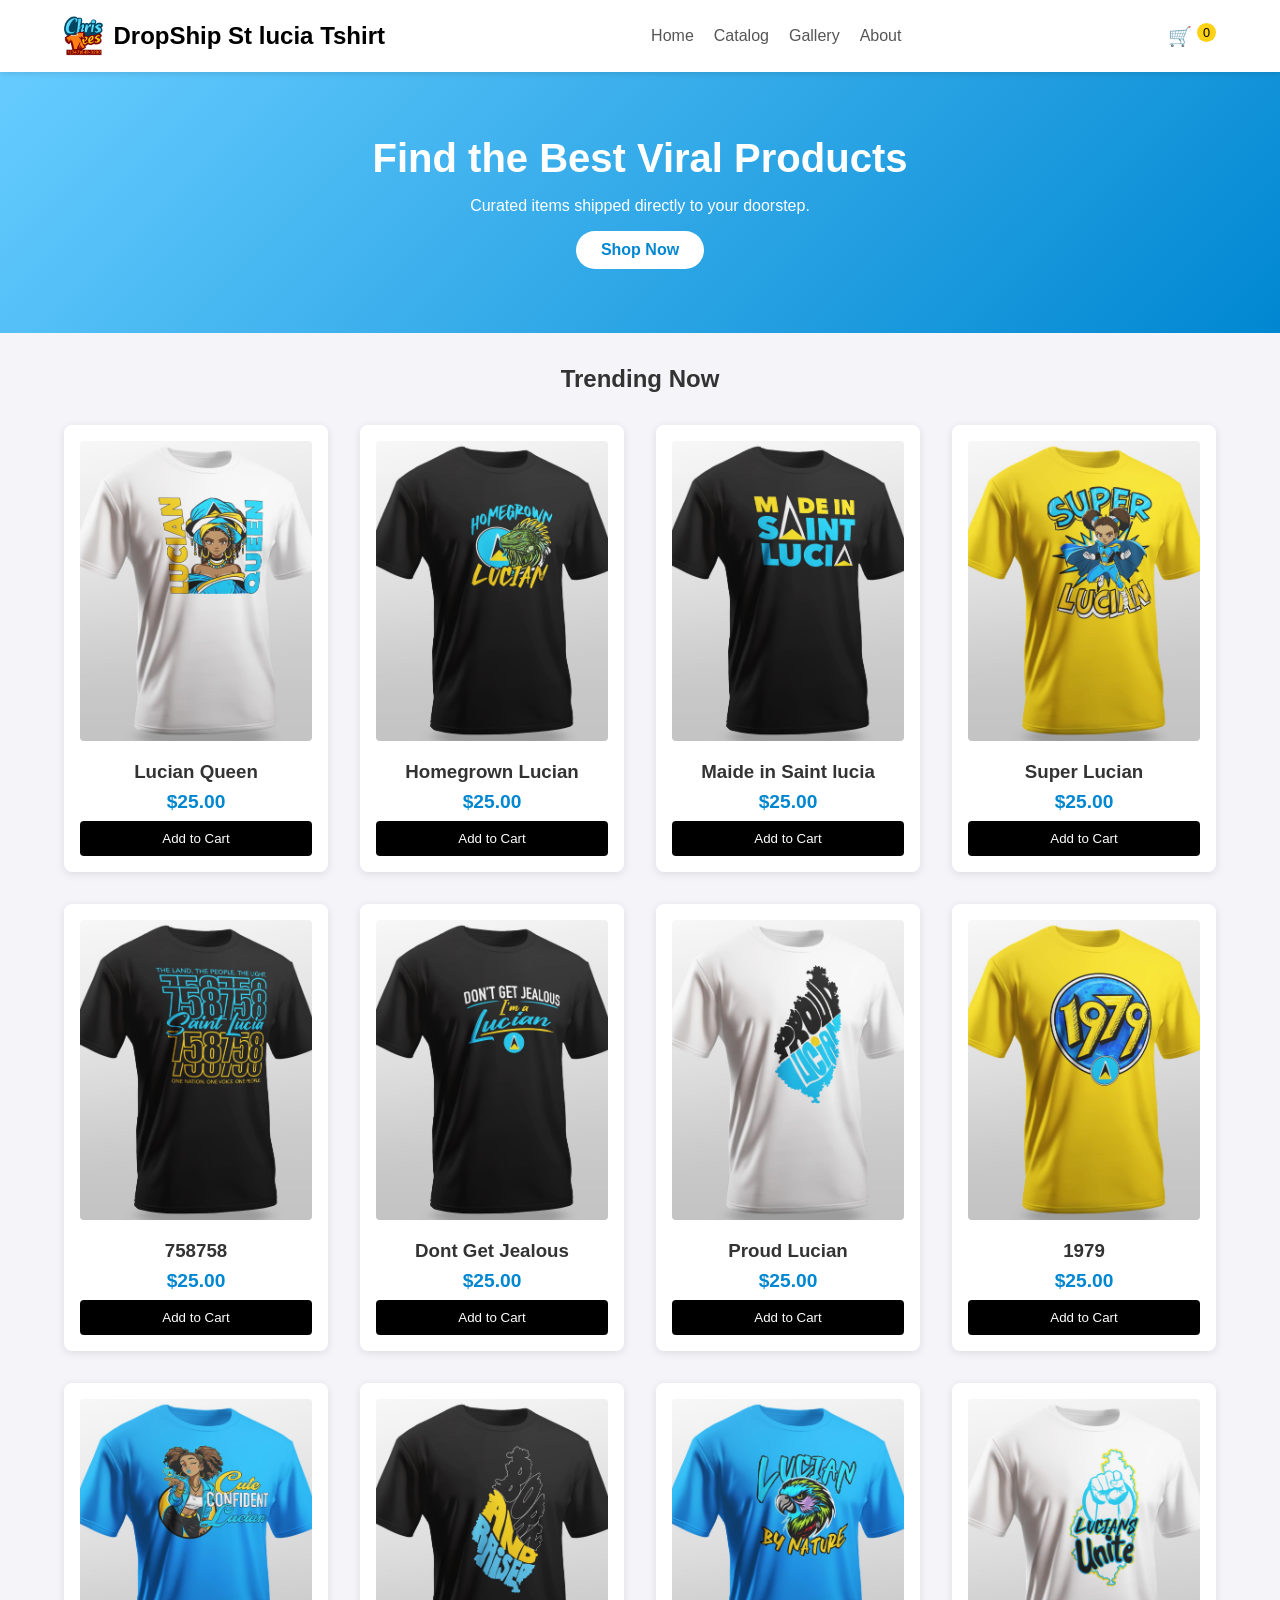
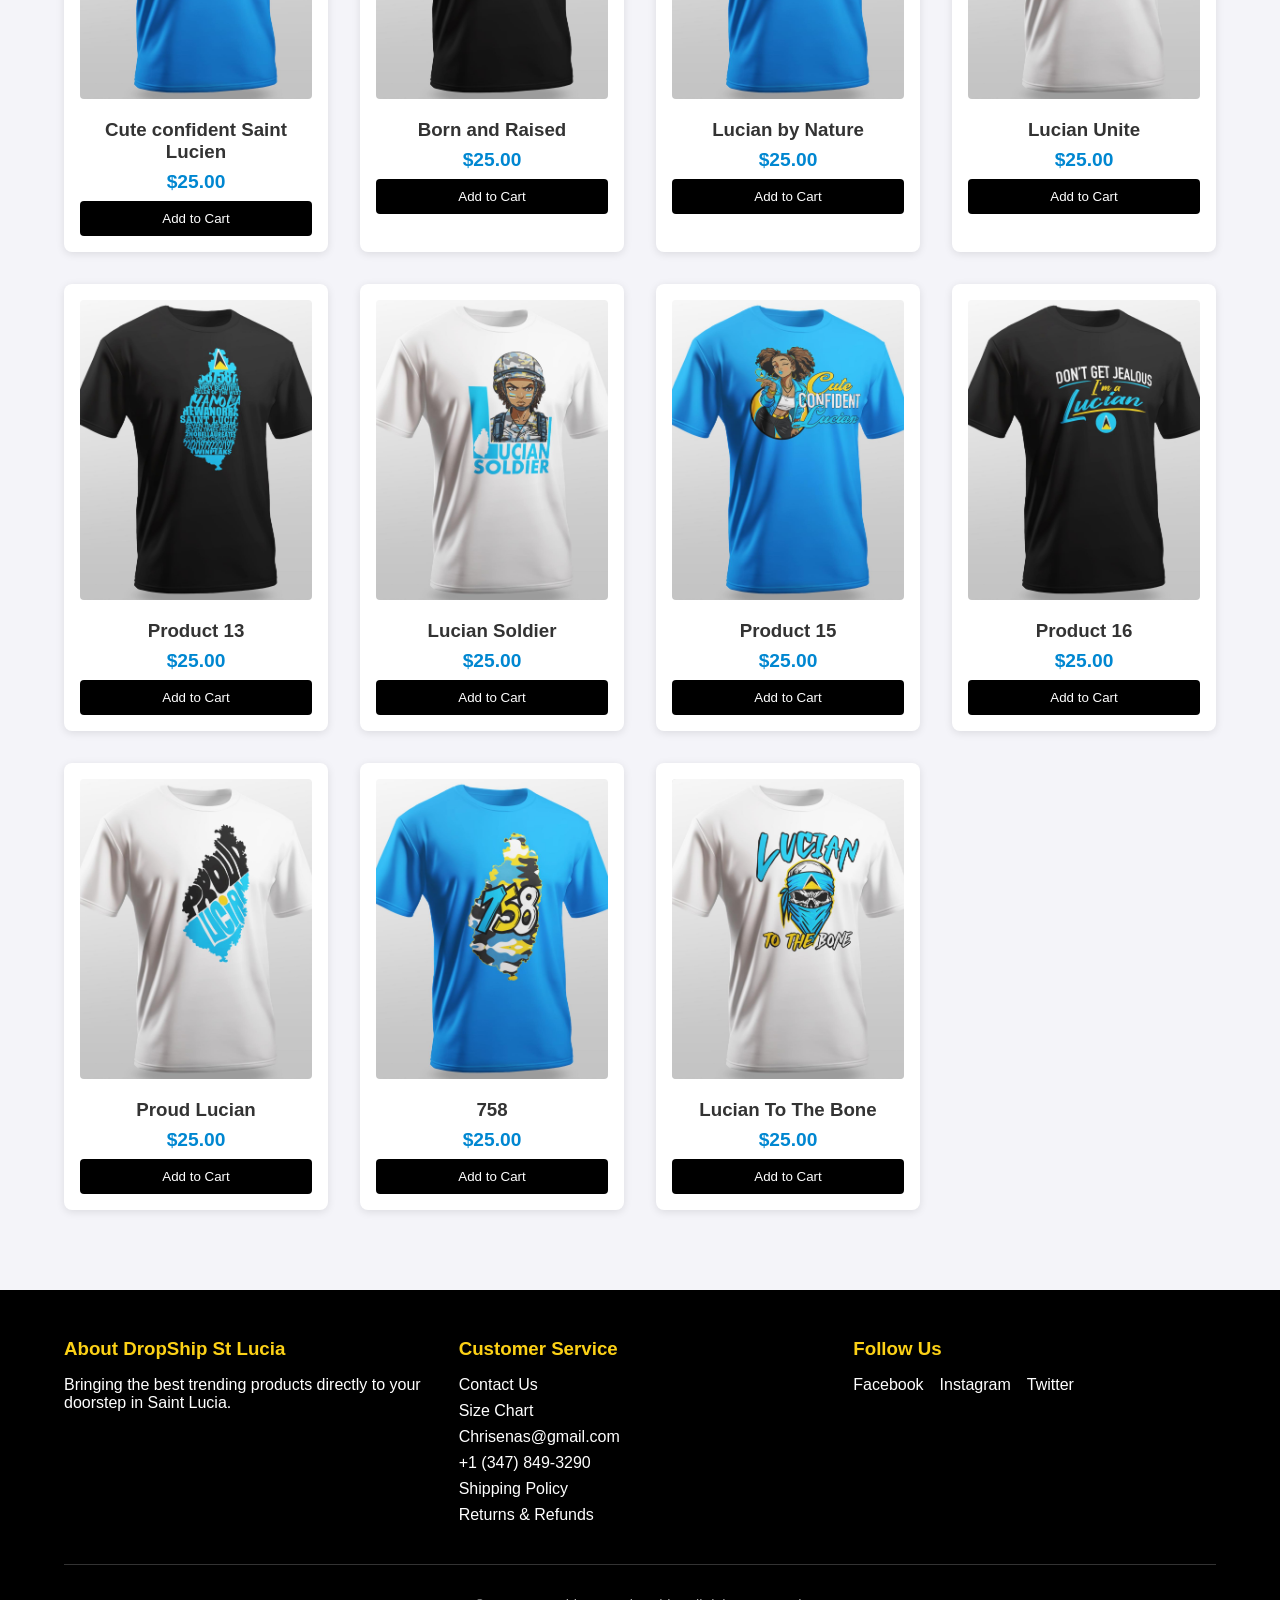
==== index.html @ 7d2e203d "Add files via upload" ====
<!DOCTYPE html>
<html lang="en">
<head>
    <meta charset="UTF-8">
    <meta name="viewport" content="width=device-width, initial-scale=1.0">
    <!-- Google Tag Manager -->
    <script>(function(w,d,s,l,i){w[l]=w[l]||[];w[l].push({'gtm.start':
    new Date().getTime(),event:'gtm.js'});var f=d.getElementsByTagName(s)[0],
    j=d.createElement(s),dl=l!='dataLayer'?'&l='+l:'';j.async=true;j.src=
    'https://www.googletagmanager.com/gtm.js?id='+i+dl;f.parentNode.insertBefore(j,f);
    })(window,document,'script','dataLayer','GTM-5NB8ST4T');</script>
    <!-- End Google Tag Manager -->
    <!-- Google tag (gtag.js) -->
    <script async src="https://www.googletagmanager.com/gtag/js?id=G-V4SRDSTHVH"></script>
    <script>
      window.dataLayer = window.dataLayer || [];
      function gtag(){dataLayer.push(arguments);}
      gtag('js', new Date());

      gtag('config', 'G-V4SRDSTHVH');
    </script>
    <title>DropShip St lucia Tshirt | Trending Products</title>
    <link rel="stylesheet" href="style.css">
</head>
<body>
    <!-- Google Tag Manager (noscript) -->
    <noscript><iframe src="https://www.googletagmanager.com/ns.html?id=GTM-5NB8ST4T"
    height="0" width="0" style="display:none;visibility:hidden"></iframe></noscript>
    <!-- End Google Tag Manager (noscript) -->

    <!-- Navigation -->
    <header>
        <nav class="navbar">
            <div class="logo">
                <img src="logo.jpg" alt="Logo">
                <span>DropShip St lucia Tshirt</span>
            </div>
            <ul class="nav-links">
                <li><a href="#">Home</a></li>
                <li><a href="#products">Catalog</a></li>
                <li><a href="gallery.html">Gallery</a></li>
                <li><a href="#">About</a></li>
            </ul>
            <div class="cart-icon" onclick="toggleCart()">
                🛒 <span id="cart-count">0</span>
            </div>
            <div class="menu-toggle" onclick="toggleMenu()">
                <span></span>
                <span></span>
                <span></span>
            </div>
        </nav>
    </header>

    <!-- Hero Section -->
    <section class="hero">
        <h1>Find the Best Viral Products</h1>
        <p>Curated items shipped directly to your doorstep.</p>
        <a href="#products" class="cta-button">Shop Now</a>
    </section>

    <!-- Product Grid -->
    <section id="products" class="container">
        <h2>Trending Now</h2>
        <div id="product-grid" class="product-grid">
            <!-- Product 1 -->
            <div class="product-card">
                <a href="product.html?id=1">
                    <img src="7 (1).jpg" alt="Lucian Queen" class="product-image">
                </a>
                <h3>Lucian Queen</h3>
                <span class="price">$25.00</span>
                <button class="add-btn" onclick="addToCart(1)">Add to Cart</button>
            </div>
            <!-- Product 2 -->
            <div class="product-card">
                <a href="product.html?id=2">
                    <img src="7 (2).jpg" alt="Homegrown Lucian" class="product-image">
                </a>
                <h3>Homegrown Lucian</h3>
                <span class="price">$25.00</span>
                <button class="add-btn" onclick="addToCart(2)">Add to Cart</button>
            </div>
            <!-- Product 3 -->
            <div class="product-card">
                <a href="product.html?id=3">
                    <img src="7 (3).jpg" alt="Maide in Saint lucia" class="product-image">
                </a>
                <h3>Maide in Saint lucia</h3>
                <span class="price">$25.00</span>
                <button class="add-btn" onclick="addToCart(3)">Add to Cart</button>
            </div>
            <!-- Product 4 -->
            <div class="product-card">
                <a href="product.html?id=4">
                    <img src="7 (4).jpg" alt="Super Lucian" class="product-image">
                </a>
                <h3>Super Lucian</h3>
                <span class="price">$25.00</span>
                <button class="add-btn" onclick="addToCart(4)">Add to Cart</button>
            </div>
            <!-- Product 5 -->
            <div class="product-card">
                <a href="product.html?id=5">
                    <img src="7 (5).jpg" alt="758758" class="product-image">
                </a>
                <h3>758758</h3>
                <span class="price">$25.00</span>
                <button class="add-btn" onclick="addToCart(5)">Add to Cart</button>
            </div>
            <!-- Product 6 -->
            <div class="product-card">
                <a href="product.html?id=6">
                    <img src="7 (6).jpg" alt="Dont Get Jealous" class="product-image">
                </a>
                <h3>Dont Get Jealous</h3>
                <span class="price">$25.00</span>
                <button class="add-btn" onclick="addToCart(6)">Add to Cart</button>
            </div>
            <!-- Product 7 -->
            <div class="product-card">
                <a href="product.html?id=7">
                    <img src="7 (7).jpg" alt="Proud Lucian" class="product-image">
                </a>
                <h3>Proud Lucian</h3>
                <span class="price">$25.00</span>
                <button class="add-btn" onclick="addToCart(7)">Add to Cart</button>
            </div>
            <!-- Product 8 -->
            <div class="product-card">
                <a href="product.html?id=8">
                    <img src="7 (8).jpg" alt="1979" class="product-image">
                </a>
                <h3>1979</h3>
                <span class="price">$25.00</span>
                <button class="add-btn" onclick="addToCart(8)">Add to Cart</button>
            </div>
            <!-- Product 9 -->
            <div class="product-card">
                <a href="product.html?id=9">
                    <img src="7 (9).jpg" alt="Cute confident Saint Lucien" class="product-image">
                </a>
                <h3>Cute confident Saint Lucien</h3>
                <span class="price">$25.00</span>
                <button class="add-btn" onclick="addToCart(9)">Add to Cart</button>
            </div>
            <!-- Product 10 -->
            <div class="product-card">
                <a href="product.html?id=10">
                    <img src="7 (10).jpg" alt="Born and Raised" class="product-image">
                </a>
                <h3>Born and Raised</h3>
                <span class="price">$25.00</span>
                <button class="add-btn" onclick="addToCart(10)">Add to Cart</button>
            </div>
            <!-- Product 11 -->
            <div class="product-card">
                <a href="product.html?id=11">
                    <img src="1 (1).jpg" alt="Lucian by Nature" class="product-image">
                </a>
                <h3>Lucian by Nature</h3>
                <span class="price">$25.00</span>
                <button class="add-btn" onclick="addToCart(11)">Add to Cart</button>
            </div>
            <!-- Product 12 -->
            <div class="product-card">
                <a href="product.html?id=12">
                    <img src="1 (2).jpg" alt="Lucian Unite" class="product-image">
                </a>
                <h3>Lucian Unite</h3>
                <span class="price">$25.00</span>
                <button class="add-btn" onclick="addToCart(12)">Add to Cart</button>
            </div>
            <!-- Product 13 -->
            <div class="product-card">
                <a href="product.html?id=13">
                    <img src="1 (3).jpg" alt="Product 13" class="product-image">
                </a>
                <h3>Product 13</h3>
                <span class="price">$25.00</span>
                <button class="add-btn" onclick="addToCart(13)">Add to Cart</button>
            </div>
            <!-- Product 14 -->
            <div class="product-card">
                <a href="product.html?id=14">
                    <img src="1 (4).jpg" alt="Lucian Soldier" class="product-image">
                </a>
                <h3>Lucian Soldier</h3>
                <span class="price">$25.00</span>
                <button class="add-btn" onclick="addToCart(14)">Add to Cart</button>
            </div>
            <!-- Product 15 -->
            <div class="product-card">
                <a href="product.html?id=15">
                    <img src="1 (5).jpg" alt="Product 15" class="product-image">
                </a>
                <h3>Product 15</h3>
                <span class="price">$25.00</span>
                <button class="add-btn" onclick="addToCart(15)">Add to Cart</button>
            </div>
            <!-- Product 16 -->
            <div class="product-card">
                <a href="product.html?id=16">
                    <img src="1 (6).jpg" alt="Product 16" class="product-image">
                </a>
                <h3>Product 16</h3>
                <span class="price">$25.00</span>
                <button class="add-btn" onclick="addToCart(16)">Add to Cart</button>
            </div>
            <!-- Product 17 -->
            <div class="product-card">
                <a href="product.html?id=17">
                    <img src="1 (7).jpg" alt="Proud Lucian" class="product-image">
                </a>
                <h3>Proud Lucian</h3>
                <span class="price">$25.00</span>
                <button class="add-btn" onclick="addToCart(17)">Add to Cart</button>
            </div>
           
            <!-- Product 20 -->
            <div class="product-card">
                <a href="product.html?id=20">
                    <img src="1 (10).jpg" alt="758" class="product-image">
                </a>
                <h3>758</h3>
                <span class="price">$25.00</span>
                     
                <button class="add-btn" onclick="addToCart(20)">Add to Cart</button>
            </div>
            <!-- Product 21 -->
            <div class="product-card">
                <a href="product.html?id=21">
                    <img src="1 (11).jpg" alt="Lucian To The Bone" class="product-image">
                </a>
                <h3>Lucian To The Bone</h3>
                <span class="price">$25.00</span>
                <button class="add-btn" onclick="addToCart(21)">Add to Cart</button>
            </div>
        
        </div>
    </section>

    <!-- Footer -->
    <footer class="footer">
        <div class="footer-content">
            <div class="footer-section">
                <h3>About DropShip St Lucia</h3>
                <p>Bringing the best trending products directly to your doorstep in Saint Lucia.</p>
            </div>
            <div class="footer-section">
                <h3>Customer Service</h3>
                <ul>
                    <li><a href="contact.html">Contact Us</a></li>
                    <li><a href="size-chart.html">Size Chart</a></li>
                    <li><a href="mailto:dropshipstlucia@gmail.com">Chrisenas@gmail.com</a></li>
                    <li><a href="tel:+17581234567">+1 (347) 849-3290</a></li>
                    <li><a href="#">Shipping Policy</a></li>
                    <li><a href="#">Returns & Refunds</a></li>
                </ul>
            </div>
            <div class="footer-section">
                <h3>Follow Us</h3>
                <div class="social-links">
                    <a href="#">Facebook</a>
                    <a href="#">Instagram</a>
                    <a href="#">Twitter</a>
                </div>
            </div>
        </div>
        <div class="footer-bottom">
            &copy; 2023 DropShip St Lucia Tshirt. All rights reserved.
        </div>
    </footer>

    <script src="script.js"></script>

</body>
</html>
---- style.css ----
/* Reset and Base Styles */
* {
    margin: 0;
    padding: 0;
    box-sizing: border-box;
    font-family: 'Segoe UI', Tahoma, Geneva, Verdana, sans-serif;
}

body {
    background-color: #f4f4f9;
    color: #333;
}

/* Navigation */
.navbar {
    display: flex;
    justify-content: space-between;
    align-items: center;
    padding: 1rem 5%;
    background-color: #fff;
    box-shadow: 0 2px 5px rgba(0,0,0,0.1);
    position: sticky;
    top: 0;
    z-index: 1000;
}

.logo {
    font-size: 1.5rem;
    font-weight: bold;
    color: #000;
    display: flex;
    align-items: center;
    gap: 10px;
}

.logo img {
    height: 40px;
    width: auto;
}

.nav-links {
    list-style: none;
    display: flex;
    gap: 20px;
}

.nav-links a {
    text-decoration: none;
    color: #555;
    font-weight: 500;
}

.cart-icon {
    cursor: pointer;
    font-size: 1.2rem;
    position: relative;
}

#cart-count {
    background-color: #FCD116;
    color: #000;
    border-radius: 50%;
    padding: 2px 6px;
    font-size: 0.8rem;
    vertical-align: top;
}

/* Hero Section */
.hero {
    background: linear-gradient(135deg, #66CCFF 0%, #0087D1 100%);
    color: white;
    text-align: center;
    padding: 4rem 1rem;
}

.hero h1 {
    font-size: 2.5rem;
    margin-bottom: 1rem;
}

.cta-button {
    display: inline-block;
    margin-top: 1rem;
    padding: 10px 25px;
    background-color: #fff;
    color: #0087D1;
    text-decoration: none;
    border-radius: 25px;
    font-weight: bold;
    transition: transform 0.2s;
}

.cta-button:hover {
    transform: scale(1.05);
}

/* Product Grid */
.container {
    padding: 2rem 5%;
}

.container h2 {
    text-align: center;
    margin-bottom: 2rem;
}

.product-grid {
    display: grid;
    grid-template-columns: repeat(auto-fit, minmax(250px, 1fr));
    gap: 2rem;
}

.product-card {
    background: white;
    padding: 1rem;
    border-radius: 8px;
    box-shadow: 0 2px 8px rgba(0,0,0,0.1);
    text-align: center;
    transition: transform 0.2s;
}

.product-card:hover {
    transform: translateY(-5px);
}

.product-image {
    width: 100%;
    height: 300px;
    object-fit: cover;
    background-color: #ddd;
    border-radius: 4px;
    margin-bottom: 1rem;
}

.price {
    color: #0087D1;
    font-weight: bold;
    font-size: 1.2rem;
    display: block;
    margin: 0.5rem 0;
}

button.add-btn {
    background-color: #000;
    color: white;
    border: none;
    padding: 10px 20px;
    border-radius: 4px;
    cursor: pointer;
    width: 100%;
}

button.add-btn:hover {
    background-color: #333;
}

/* Footer */
.footer {
    background-color: #000;
    color: #fff;
    padding: 3rem 5% 1rem;
    margin-top: 3rem;
}

.footer-content {
    display: grid;
    grid-template-columns: repeat(auto-fit, minmax(250px, 1fr));
    gap: 2rem;
    margin-bottom: 2rem;
}

.footer-section h3 {
    color: #FCD116; /* Saint Lucia Yellow */
    margin-bottom: 1rem;
}

.footer-section ul {
    list-style: none;
}

.footer-section ul li {
    margin-bottom: 0.5rem;
}

.footer-section a {
    color: #fff;
    text-decoration: none;
    transition: color 0.2s;
}

.footer-section a:hover {
    color: #66CCFF; /* Saint Lucia Blue */
}

.social-links {
    display: flex;
    gap: 1rem;
}

.footer-bottom {
    text-align: center;
    padding-top: 2rem;
    border-top: 1px solid #333;
    font-size: 0.9rem;
    color: #aaa;
}

/* Contact Form Styles */
.contact-form-container {
    max-width: 600px;
    margin: 0 auto;
    background: white;
    padding: 2rem;
    border-radius: 8px;
    box-shadow: 0 2px 8px rgba(0,0,0,0.1);
}

.form-group {
    margin-bottom: 1.5rem;
}

.form-group label {
    display: block;
    margin-bottom: 0.5rem;
    font-weight: bold;
    color: #333;
}

.form-group input,
.form-group textarea {
    width: 100%;
    padding: 10px;
    border: 1px solid #ddd;
    border-radius: 4px;
    font-size: 1rem;
}

.form-group input:focus,
.form-group textarea:focus {
    outline: none;
    border-color: #0087D1;
    box-shadow: 0 0 5px rgba(0, 135, 209, 0.2);
}

/* Checkout Styles */
.checkout-grid {
    display: grid;
    grid-template-columns: 1fr 1fr;
    gap: 2rem;
    margin-top: 1rem;
}

@media (max-width: 768px) {
    .checkout-grid {
        grid-template-columns: 1fr;
    }
}

.checkout-item {
    display: flex;
    justify-content: space-between;
    align-items: center;
    padding: 10px 0;
    border-bottom: 1px solid #eee;
}

.checkout-img {
    width: 60px;
    height: 60px;
    object-fit: cover;
    border-radius: 4px;
    margin-right: 15px;
}

.item-info {
    flex: 1;
    display: flex;
    flex-direction: column;
    gap: 2px;
}

.cart-total {
    margin-top: 1rem;
    font-size: 1.2rem;
    text-align: right;
    border-top: 2px solid #333;
    padding-top: 10px;
}

.remove-btn {
    background: none;
    border: none;
    color: red;
    cursor: pointer;
    font-size: 0.9rem;
}

/* Product Details Page */
.product-details-wrapper {
    display: grid;
    grid-template-columns: 1fr 1fr;
    gap: 3rem;
    margin-top: 2rem;
}

.product-image-section img {
    max-width: 100%;
    max-height: 500px;
    width: auto;
    display: block;
    margin: 0 auto;
    border-radius: 8px;
    box-shadow: 0 2px 10px rgba(0,0,0,0.1);
}

.product-info-section h2 {
    font-size: 2rem;
    margin-bottom: 1rem;
}

.product-info-section .price {
    font-size: 1.5rem;
    margin-bottom: 1.5rem;
}

.product-options {
    margin: 1.5rem 0;
}

.product-options select {
    padding: 8px;
    font-size: 1rem;
    margin-right: 10px;
}

.size-guide-link {
    color: #555;
    text-decoration: underline;
    font-size: 0.9rem;
}

.add-btn-large {
    width: 100%;
    max-width: 300px;
    border: none;
    cursor: pointer;
    font-size: 1.1rem;
}

@media (max-width: 768px) {
    .product-details-wrapper {
        grid-template-columns: 1fr;
        gap: 1.5rem;
    }
}

/* Mobile Menu Styles */
.menu-toggle {
    display: none;
    flex-direction: column;
    cursor: pointer;
    gap: 5px;
    margin-left: 15px;
}

.menu-toggle span {
    width: 25px;
    height: 3px;
    background-color: #333;
    border-radius: 2px;
    transition: all 0.3s ease;
}

@media (max-width: 768px) {
    .menu-toggle {
        display: flex;
    }

    .nav-links {
        position: fixed;
        top: 72px;
        right: -100%;
        height: calc(100vh - 72px);
        width: 250px;
        background-color: #fff;
        flex-direction: column;
        align-items: center;
        justify-content: flex-start;
        padding-top: 2rem;
        box-shadow: -2px 5px 5px rgba(0,0,0,0.1);
        transition: right 0.3s ease-in-out;
    }

    .nav-links.active {
        right: 0;
    }

    .nav-links li {
        margin: 1.5rem 0;
    }

    .menu-toggle.active span:nth-child(1) {
        transform: rotate(45deg) translate(5px, 6px);
    }

    .menu-toggle.active span:nth-child(2) {
        opacity: 0;
    }

    .menu-toggle.active span:nth-child(3) {
        transform: rotate(-45deg) translate(5px, -6px);
    }
}
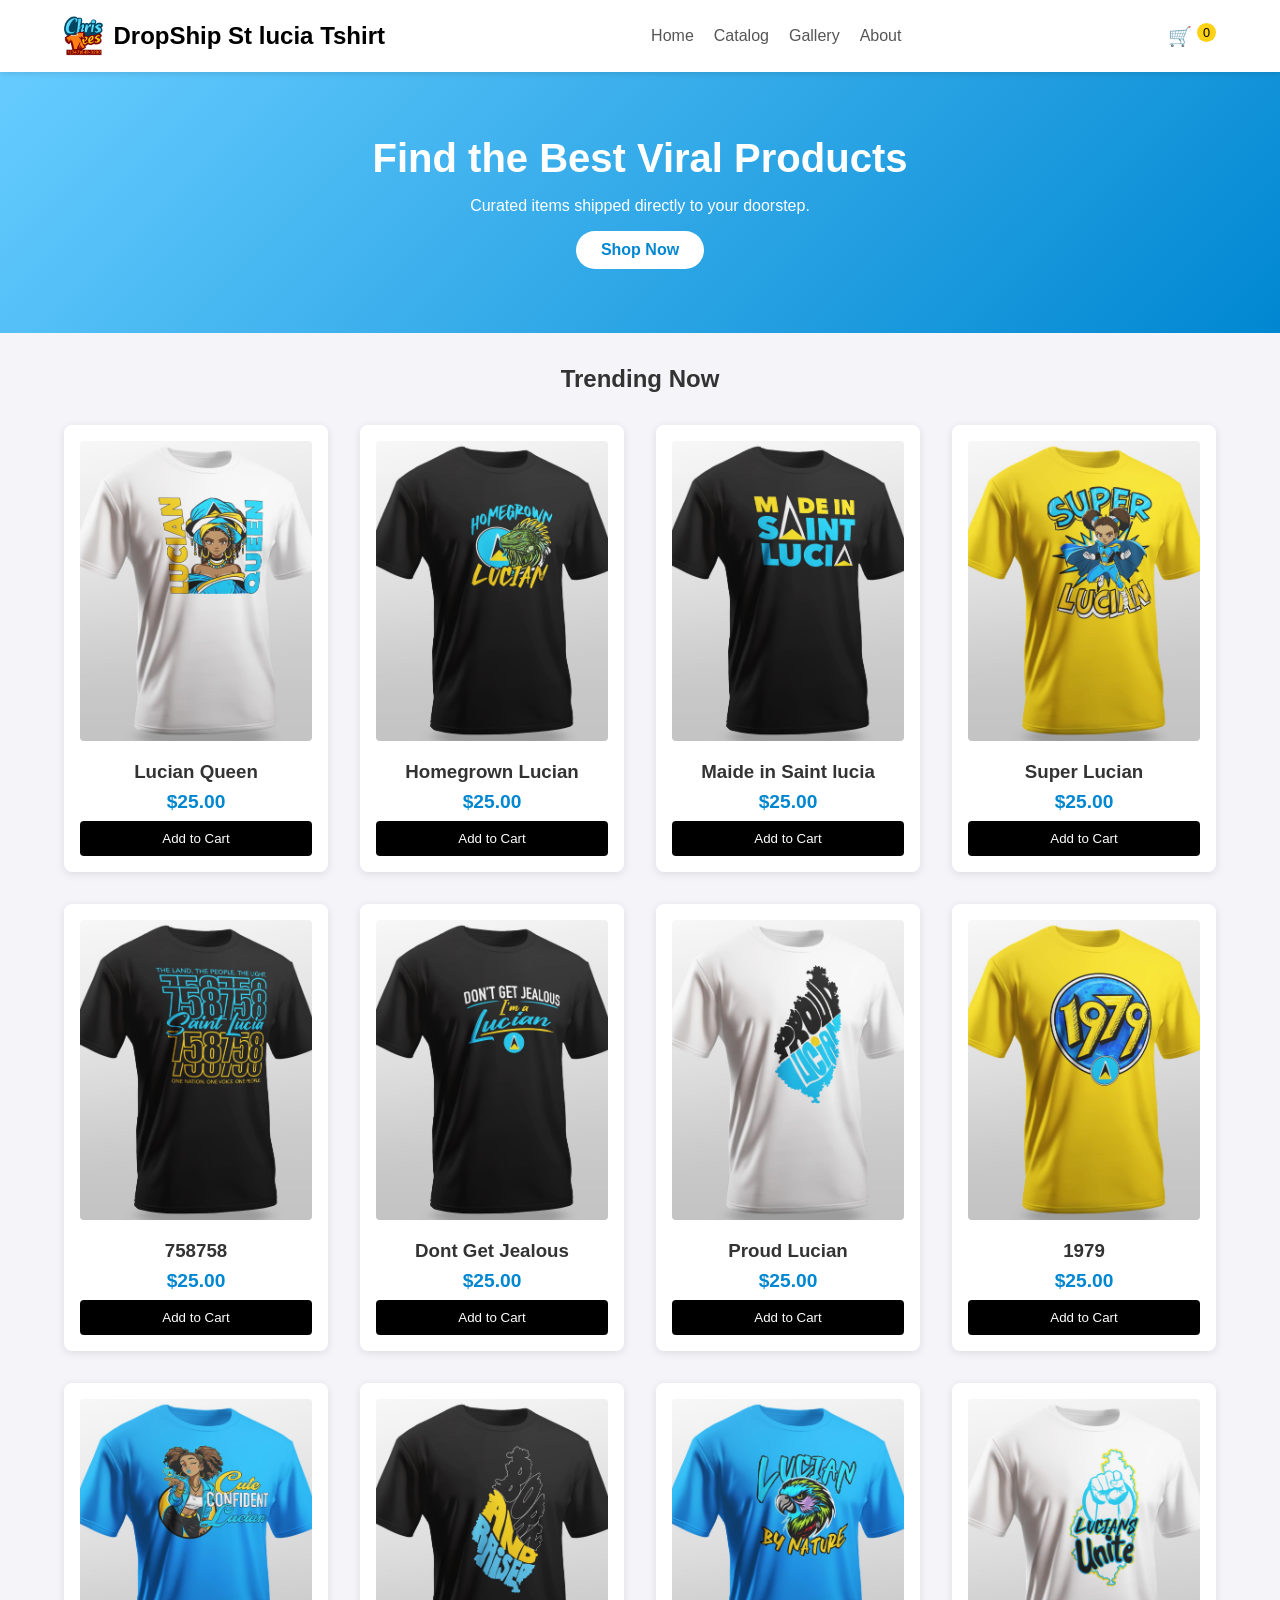
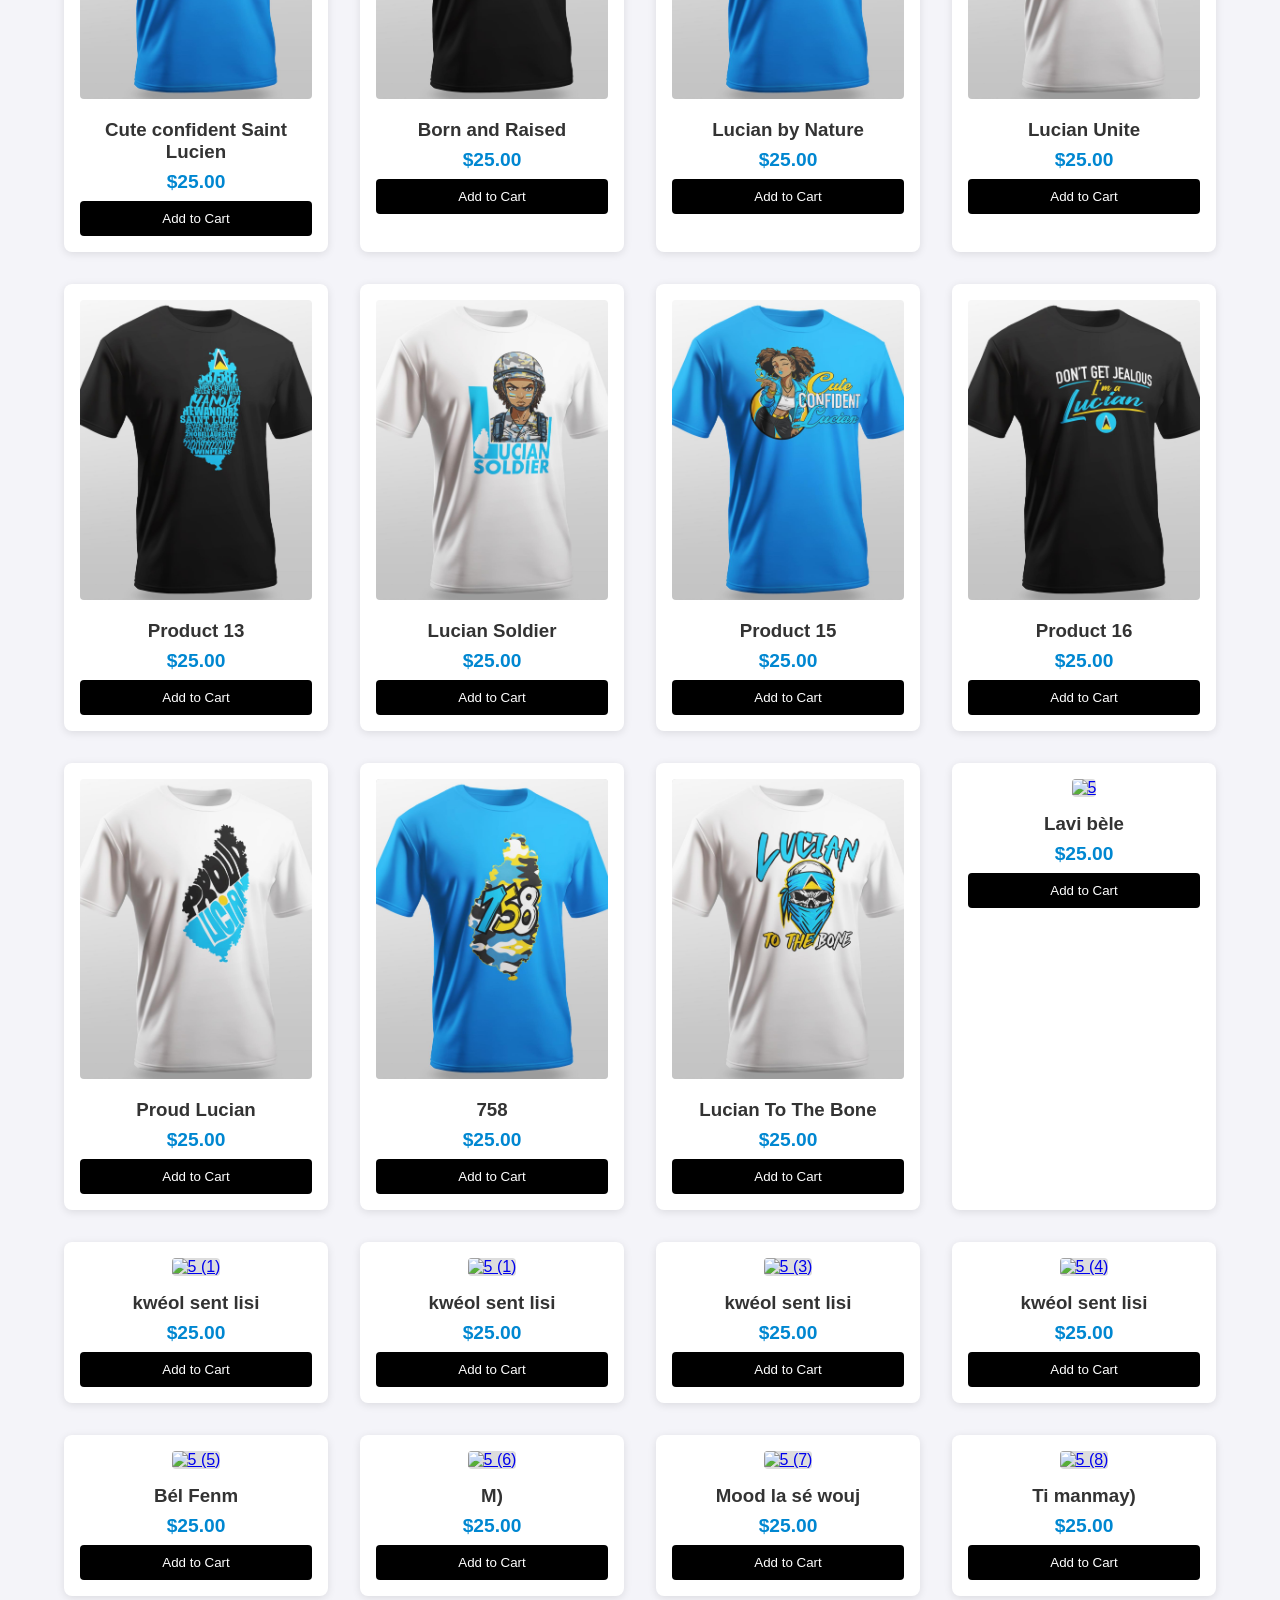
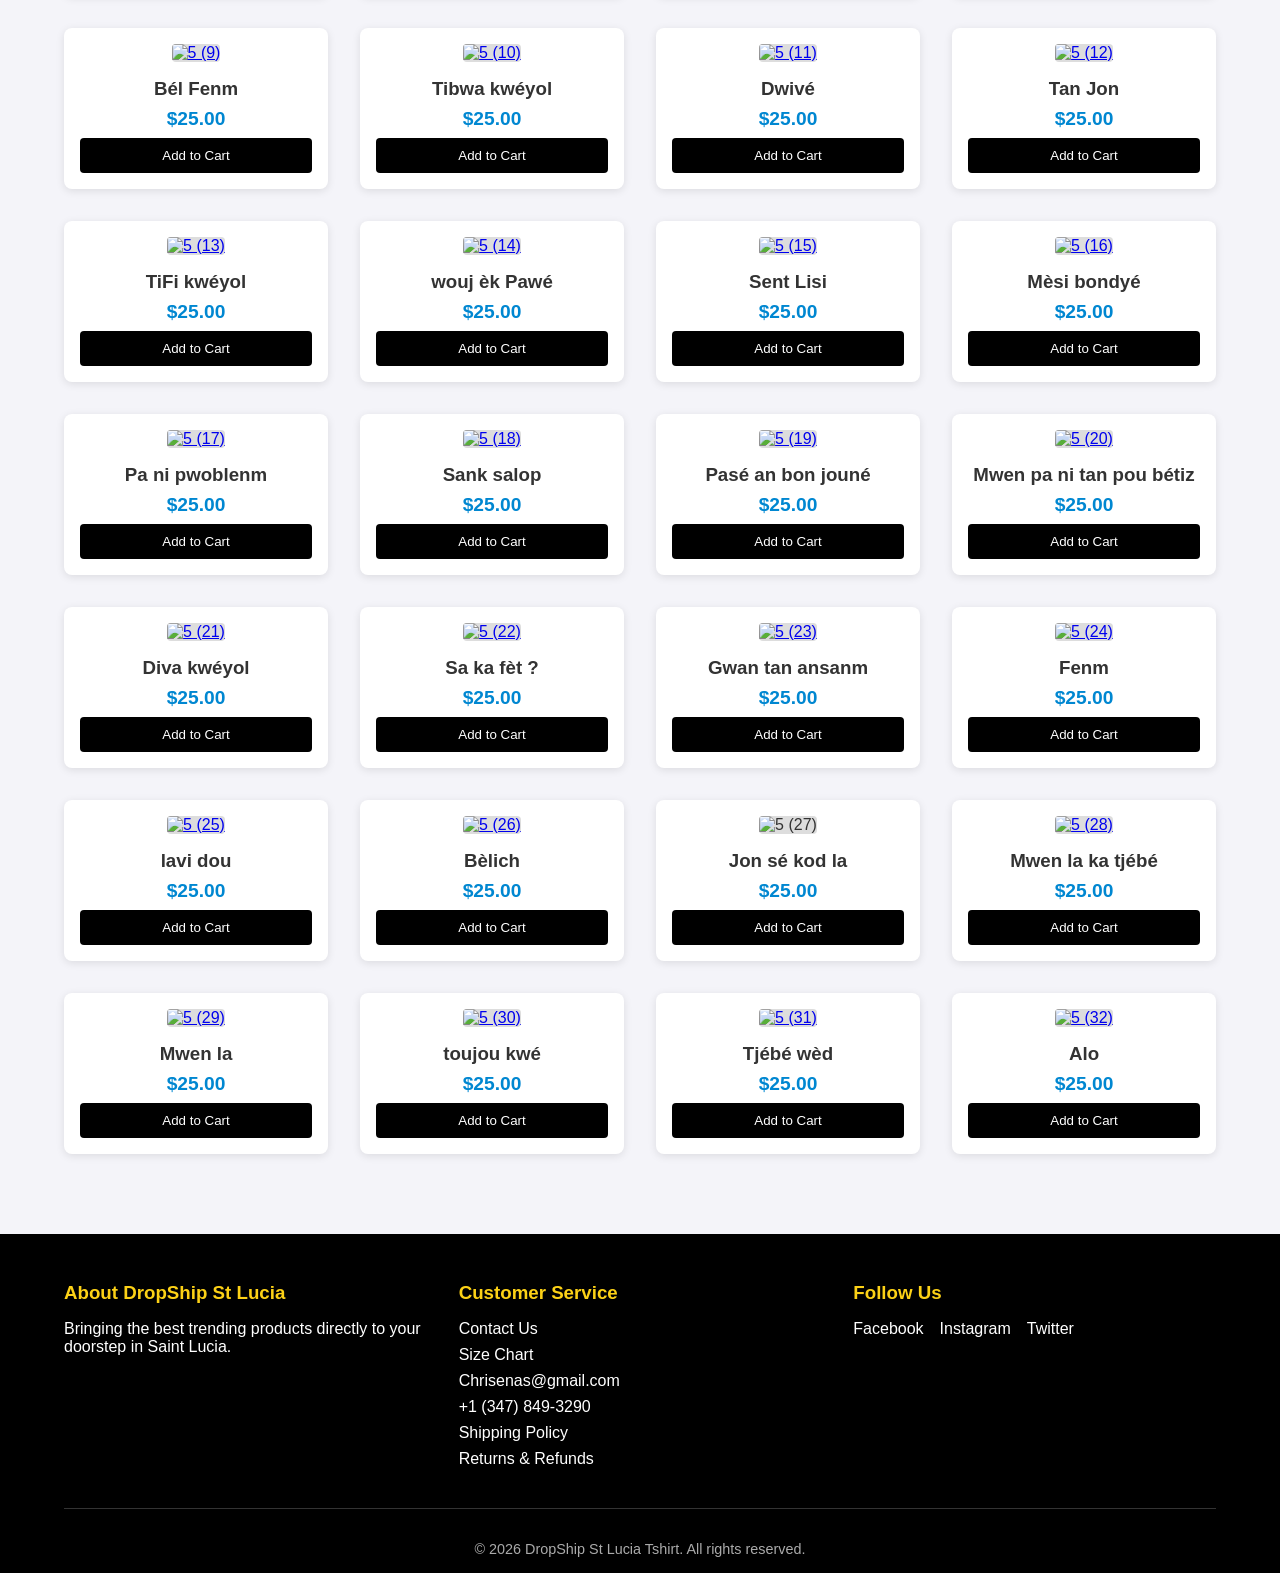
==== commit 92abcbcf: "Add files via upload" ====
--- a/index.html
+++ b/index.html
@@ -236,7 +236,303 @@
                 <span class="price">$25.00</span>
                 <button class="add-btn" onclick="addToCart(21)">Add to Cart</button>
             </div>
-        
+            <!-- Product 28 -->
+            <div class="product-card">
+                <a href="product.html?id=28">
+                    <img src="5 (1).jpg" alt="5" class="product-image">
+                </a>
+                <h3>Lavi bèle</h3>
+                <span class="price">$25.00</span>
+                <button class="add-btn" onclick="addToCart(28)">Add to Cart</button>
+            </div>
+            <!-- Product 29 -->
+            <div class="product-card">
+                <a href="product.html?id=29">
+                    <img src="5 (2).jpg" alt="5 (1)" class="product-image">
+                </a>
+                <h3>kwéol sent lisi</h3>
+                <span class="price">$25.00</span>
+                <button class="add-btn" onclick="addToCart(29)">Add to Cart</button>
+            </div>
+            <!-- Product 30 -->
+            <div class="product-card">
+                <a href="product.html?id=29">
+                    <img src="5 (3).jpg" alt="5 (1)" class="product-image">
+                </a>
+                <h3>kwéol sent lisi</h3>
+                <span class="price">$25.00</span>
+                <button class="add-btn" onclick="addToCart(30)">Add to Cart</button>
+            </div> 
+            <!-- Product 30 -->
+            <div class="product-card">
+                <a href="product.html?id=31">
+                    <img src="5 (3).jpg" alt="5 (3)" class="product-image">
+                </a>
+                <h3>kwéol sent lisi</h3>
+                <span class="price">$25.00</span>
+                <button class="add-btn" onclick="addToCart(31)">Add to Cart</button>
+            </div>
+            <!-- Product 31 -->
+            <div class="product-card">
+                <a href="product.html?id=32">
+                    <img src="5 (4).jpg" alt="5 (4)" class="product-image">
+                </a>
+                <h3>kwéol sent lisi</h3>
+                <span class="price">$25.00</span>
+                <button class="add-btn" onclick="addToCart(32)">Add to Cart</button>
+            </div>
+            <!-- Product 32 -->
+            <div class="product-card">
+                <a href="product.html?id=33">
+                    <img src="5 (5).jpg" alt="5 (5)" class="product-image">
+                </a>
+                <h3>Bél Fenm</h3>
+                <span class="price">$25.00</span>
+                <button class="add-btn" onclick="addToCart(33)">Add to Cart</button>
+            </div>
+            <!-- Product 33 -->
+            <div class="product-card">
+                <a href="product.html?id=34">
+                    <img src="5 (6).jpg" alt="5 (6)" class="product-image">
+                </a>
+                <h3>M)</h3>
+                <span class="price">$25.00</span>
+                <button class="add-btn" onclick="addToCart(34)">Add to Cart</button>
+            </div>
+            <!-- Product 34 -->
+            <div class="product-card">
+                <a href="product.html?id=35">
+                    <img src="5 (7).jpg" alt="5 (7)" class="product-image">
+                </a>
+                <h3>Mood la sé wouj</h3>
+                <span class="price">$25.00</span>
+                <button class="add-btn" onclick="addToCart(35)">Add to Cart</button>
+            </div>
+            <!-- Product 35 -->
+            <div class="product-card">
+                <a href="product.html?id=36">
+                    <img src="5 (8).jpg" alt="5 (8)" class="product-image">
+                </a>
+                <h3>Ti manmay)</h3>
+                <span class="price">$25.00</span>
+                <button class="add-btn" onclick="addToCart(36)">Add to Cart</button>
+            </div>
+            <!-- Product 36 -->
+            <div class="product-card">
+                <a href="product.html?id=37">
+                    <img src="5 (9).jpg" alt="5 (9)" class="product-image">
+                </a>
+                <h3>Bél Fenm</h3>
+                <span class="price">$25.00</span>
+                <button class="add-btn" onclick="addToCart(37)">Add to Cart</button>
+            </div>
+            <!-- Product 37 -->
+            <div class="product-card">
+                <a href="product.html?id=38">
+                    <img src="5 (10).jpg" alt="5 (10)" class="product-image">
+                </a>
+                <h3>Tibwa kwéyol</h3>
+                <span class="price">$25.00</span>
+                <button class="add-btn" onclick="addToCart(38)">Add to Cart</button>
+            </div>
+            <!-- Product 38 -->
+            <div class="product-card">
+                <a href="product.html?id=39">
+                    <img src="5 (11).jpg" alt="5 (11)" class="product-image">
+                </a>
+                <h3>Dwivé</h3>
+                <span class="price">$25.00</span>
+                <button class="add-btn" onclick="addToCart(39)">Add to Cart</button>
+            </div>
+            <!-- Product 39 -->
+            <div class="product-card">
+                <a href="product.html?id=40">
+                    <img src="5 (12).jpg" alt="5 (12)" class="product-image">
+                </a>
+                <h3>Tan Jon</h3>
+                <span class="price">$25.00</span>
+                <button class="add-btn" onclick="addToCart(40)">Add to Cart</button>
+            </div>
+            <!-- Product 40 -->
+            <div class="product-card">
+                <a href="product.html?id=41">
+                    <img src="5 (13).jpg" alt="5 (13)" class="product-image">
+                </a>
+                <h3>TiFi kwéyol</h3>
+                <span class="price">$25.00</span>
+                <button class="add-btn" onclick="addToCart(41)">Add to Cart</button>
+            </div>
+            <!-- Product 41 -->
+            <div class="product-card">
+                <a href="product.html?id=42">
+                    <img src="5 (14).jpg" alt="5 (14)" class="product-image">
+                </a>
+                <h3>wouj èk Pawé</h3>
+                <span class="price">$25.00</span>
+                <button class="add-btn" onclick="addToCart(42)">Add to Cart</button>
+            </div>
+            <!-- Product 42 -->
+            <div class="product-card">
+                <a href="product.html?id=43">
+                    <img src="5 (15).jpg" alt="5 (15)" class="product-image">
+                </a>
+                <h3>Sent Lisi</h3>
+                <span class="price">$25.00</span>
+                <button class="add-btn" onclick="addToCart(43)">Add to Cart</button>
+            </div>
+            <!-- Product 43 -->
+            <div class="product-card">
+                <a href="product.html?id=44">
+                    <img src="5 (16).jpg" alt="5 (16)" class="product-image">
+                </a>
+                <h3>Mèsi bondyé</h3>
+                <span class="price">$25.00</span>
+                <button class="add-btn" onclick="addToCart(44)">Add to Cart</button>
+            </div>
+            <!-- Product 44 -->
+            <div class="product-card">
+                <a href="product.html?id=45">
+                    <img src="5 (17).jpg" alt="5 (17)" class="product-image">
+                </a>
+                <h3>Pa ni pwoblenm</h3>
+                <span class="price">$25.00</span>
+                <button class="add-btn" onclick="addToCart(45)">Add to Cart</button>
+            </div>
+            <!-- Product 45 -->
+            <div class="product-card">
+                <a href="product.html?id=46">
+                    <img src="5 (18).jpg" alt="5 (18)" class="product-image">
+                </a>
+                <h3>Sank salop</h3>
+                <span class="price">$25.00</span>
+                <button class="add-btn" onclick="addToCart(46)">Add to Cart</button>
+            </div>
+            <!-- Product 46 -->
+            <div class="product-card">
+                <a href="product.html?id=47">
+                    <img src="5 (19).jpg" alt="5 (19)" class="product-image">
+                </a>
+                <h3>Pasé an bon jouné</h3>
+                <span class="price">$25.00</span>
+                <button class="add-btn" onclick="addToCart(47)">Add to Cart</button>
+            </div>
+            <!-- Product 47 -->
+            <div class="product-card">
+                <a href="product.html?id=48">
+                    <img src="5 (20).jpg" alt="5 (20)" class="product-image">
+                </a>
+                <h3>Mwen pa ni tan pou bétiz</h3>
+                <span class="price">$25.00</span>
+                <button class="add-btn" onclick="addToCart(48)">Add to Cart</button>
+            </div>
+            <!-- Product 48 -->
+            <div class="product-card">
+                <a href="product.html?id=49">
+                    <img src="5 (21).jpg" alt="5 (21)" class="product-image">
+                </a>
+                <h3>Diva kwéyol</h3>
+                <span class="price">$25.00</span>
+                <button class="add-btn" onclick="addToCart(49)">Add to Cart</button>
+            </div>
+            <!-- Product 49 -->
+            <div class="product-card">
+                <a href="product.html?id=50">
+                    <img src="5 (22).jpg" alt="5 (22)" class="product-image">
+                </a>
+                <h3>Sa ka fèt ?</h3>
+                <span class="price">$25.00</span>
+                <button class="add-btn" onclick="addToCart(50)">Add to Cart</button>
+            </div>
+            <!-- Product 50 -->
+            <div class="product-card">
+                <a href="product.html?id=51">
+                    <img src="5 (23).jpg" alt="5 (23)" class="product-image">
+                </a>
+                <h3>Gwan tan ansanm</h3>
+                <span class="price">$25.00</span>
+                <button class="add-btn" onclick="addToCart(51)">Add to Cart</button>
+            </div>
+            <!-- Product 51 -->
+            <div class="product-card">
+                <a href="product.html?id=52">
+                    <img src="5 (24).jpg" alt="5 (24)" class="product-image">
+                </a>
+                <h3>Fenm</h3>
+                <span class="price">$25.00</span>
+                <button class="add-btn" onclick="addToCart(52)">Add to Cart</button>
+            </div>
+            <!-- Product 52 -->
+            <div class="product-card">
+                <a href="product.html?id=53">
+                    <img src="5 (25).jpg" alt="5 (25)" class="product-image">
+                </a>
+                <h3>lavi dou</h3>
+                <span class="price">$25.00</span>
+                <button class="add-btn" onclick="addToCart(53)">Add to Cart</button>
+            </div>
+            <!-- Product 53 -->
+            <div class="product-card">
+                <a href="product.html?id=54">
+                    <img src="5 (26).jpg" alt="5 (26)" class="product-image">
+                </a>
+                <h3>Bèlich</h3>
+                <span class="price">$25.00</span>
+                <button class="add-btn" onclick="addToCart(54)">Add to Cart</button>
+            </div>
+            <!-- Product 54 -->
+            <div class="product-card">
+                <a hre<f="product.html?id=55">
+                    <img src="5 (27).jpg" alt="5 (27)" class="product-image">
+                </a>
+                <h3>Jon sé kod la</h3>
+                <span class="price">$25.00</span>
+                <button class="add-btn" onclick="addToCart(55)">Add to Cart</button>
+            </div>
+            <!-- Product 55 -->
+            <div class="product-card">
+                <a href="product.html?id=56">
+                    <img src="5 (28).jpg" alt="5 (28)" class="product-image">
+                </a>
+                <h3>Mwen la ka tjébé</h3>
+                <span class="price">$25.00</span>
+                <button class="add-btn" onclick="addToCart(56)">Add to Cart</button>
+            </div>
+            <!-- Product 56 -->
+            <div class="product-card">
+                <a href="product.html?id=57">
+                    <img src="5 (29).jpg" alt="5 (29)" class="product-image">
+                </a>
+                <h3>Mwen la</h3>
+                <span class="price">$25.00</span>
+                <button class="add-btn" onclick="addToCart(57)">Add to Cart</button>
+            </div>
+            <!-- Product 57 -->
+            <div class="product-card">
+                <a href="product.html?id=58">
+                    <img src="5 (30).jpg" alt="5 (30)" class="product-image">
+                </a>
+                <h3>toujou kwé</h3>
+                <span class="price">$25.00</span>
+                <button class="add-btn" onclick="addToCart(58)">Add to Cart</button>
+            </div>
+            <!-- Product 58 -->
+            <div class="product-card">
+                <a href="product.html?id=59">
+                    <img src="5 (31).jpg" alt="5 (31)" class="product-image">
+                </a>
+                <h3>Tjébé wèd</h3>
+                <span class="price">$25.00</span>
+                <button class="add-btn" onclick="addToCart(59)">Add to Cart</button>
+            </div>
+            <!-- Product 59 -->
+            <div class="product-card">
+                <a href="product.html?id=60">
+                    <img src="5 (32).jpg" alt="5 (32)" class="product-image">
+                </a>
+                <h3>Alo</h3>
+                <span class="price">$25.00</span>
+                <button class="add-btn" onclick="addToCart(60)">Add to Cart</button>
+            </div>
         </div>
     </section>
 
@@ -268,7 +564,7 @@
             </div>
         </div>
         <div class="footer-bottom">
-            &copy; 2023 DropShip St Lucia Tshirt. All rights reserved.
+            &copy; 2026 DropShip St Lucia Tshirt. All rights reserved.
         </div>
     </footer>
 
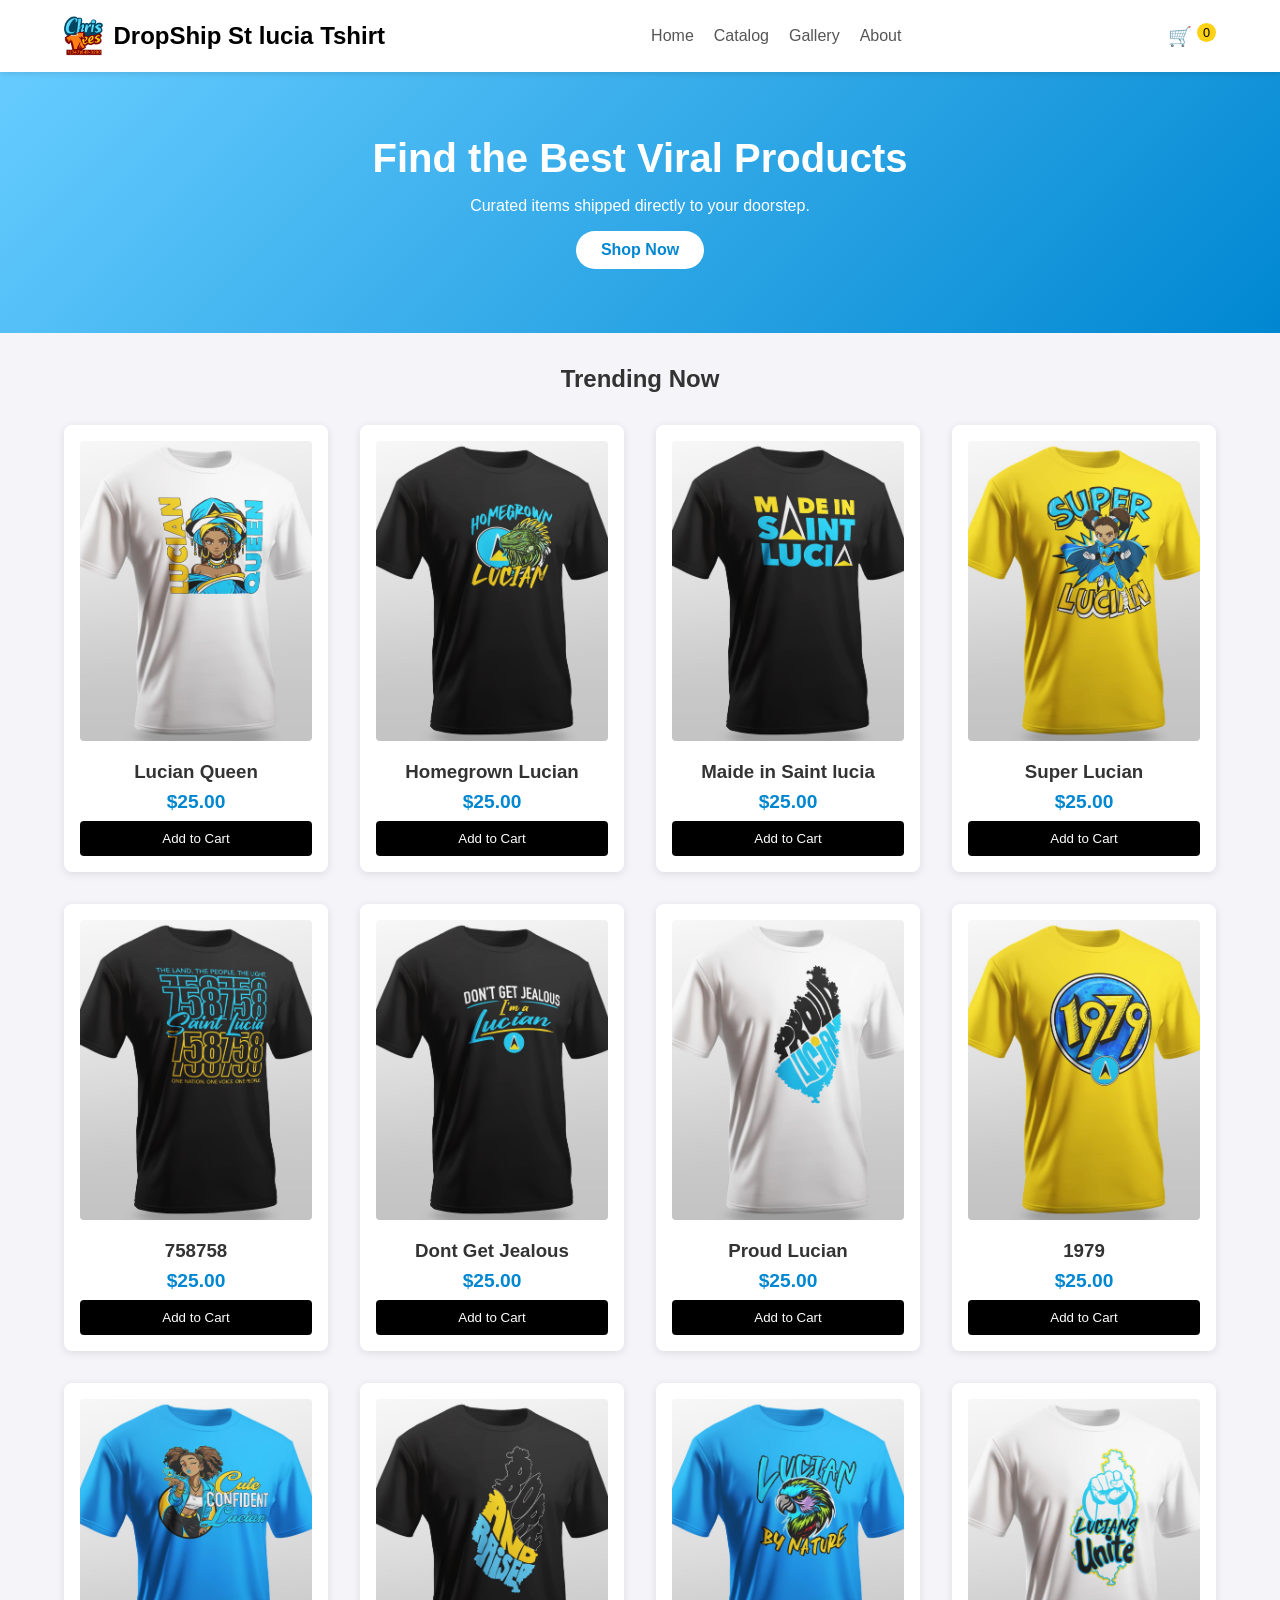
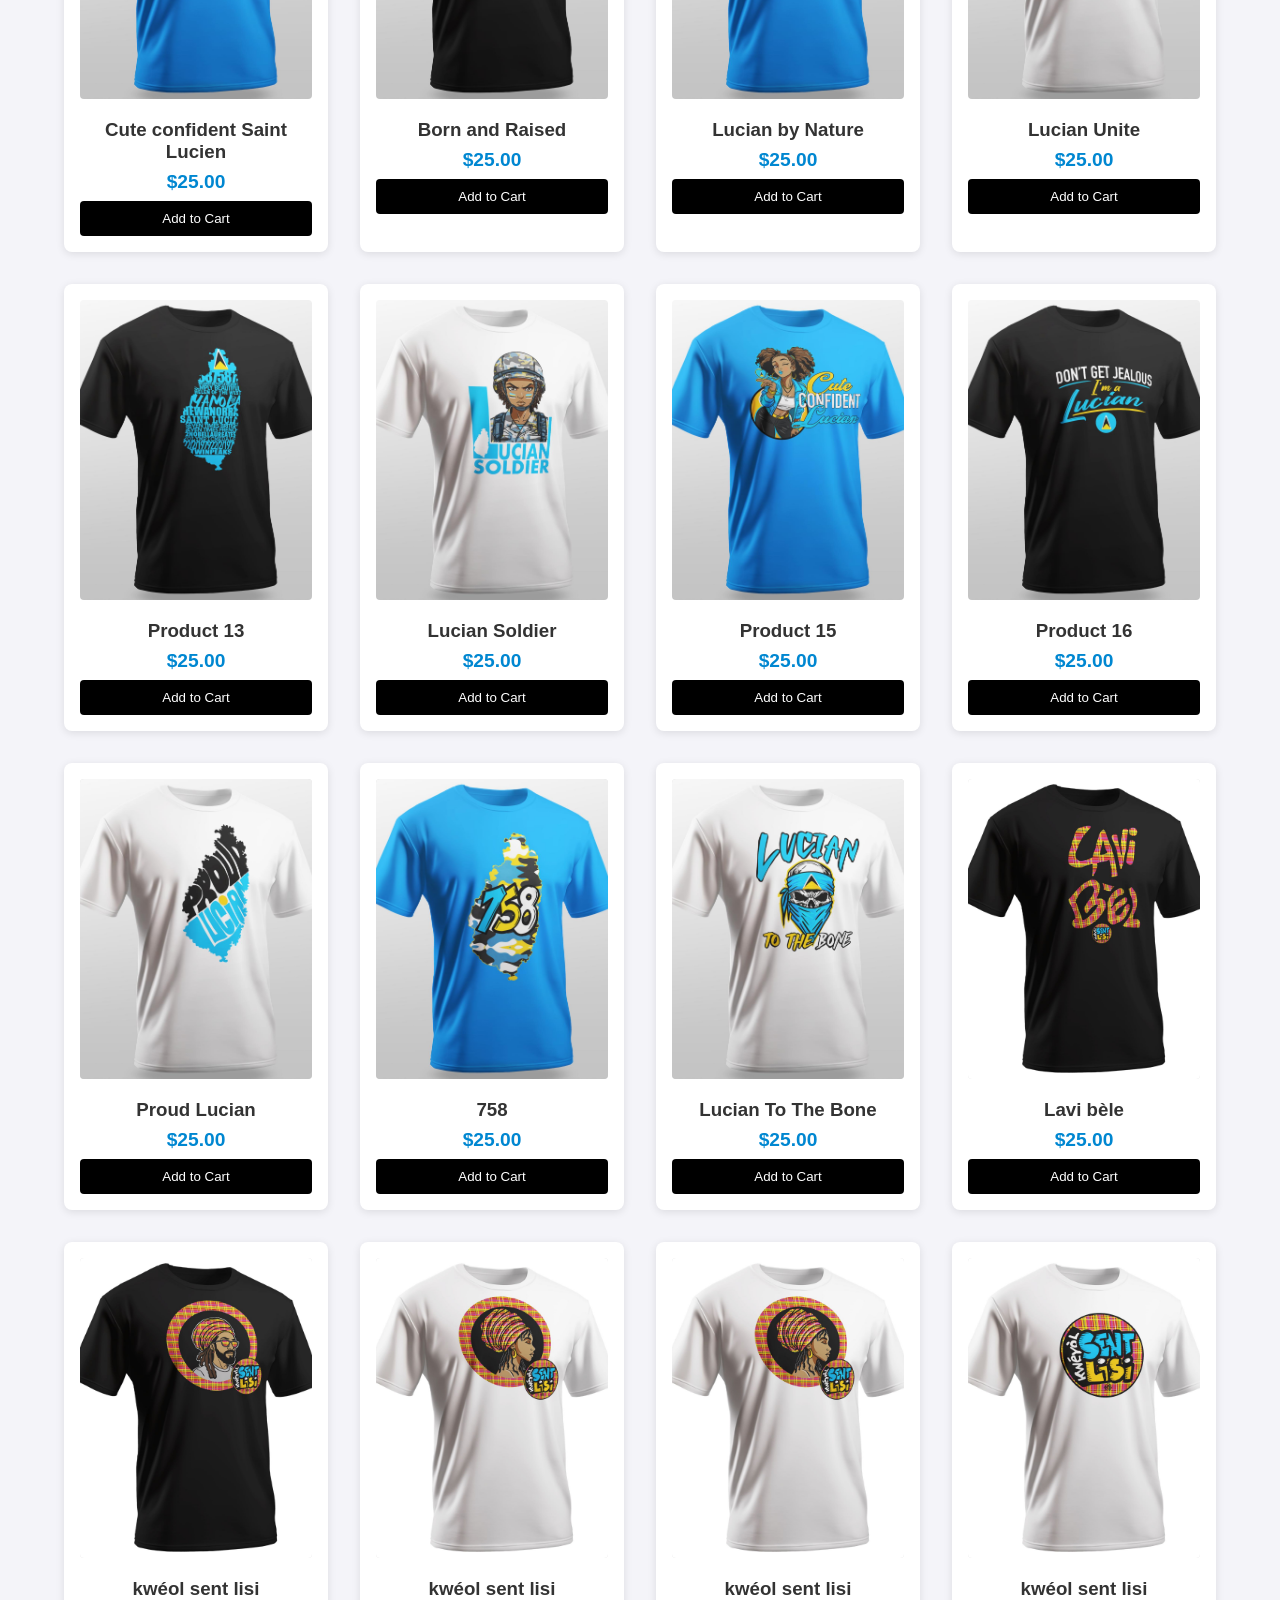
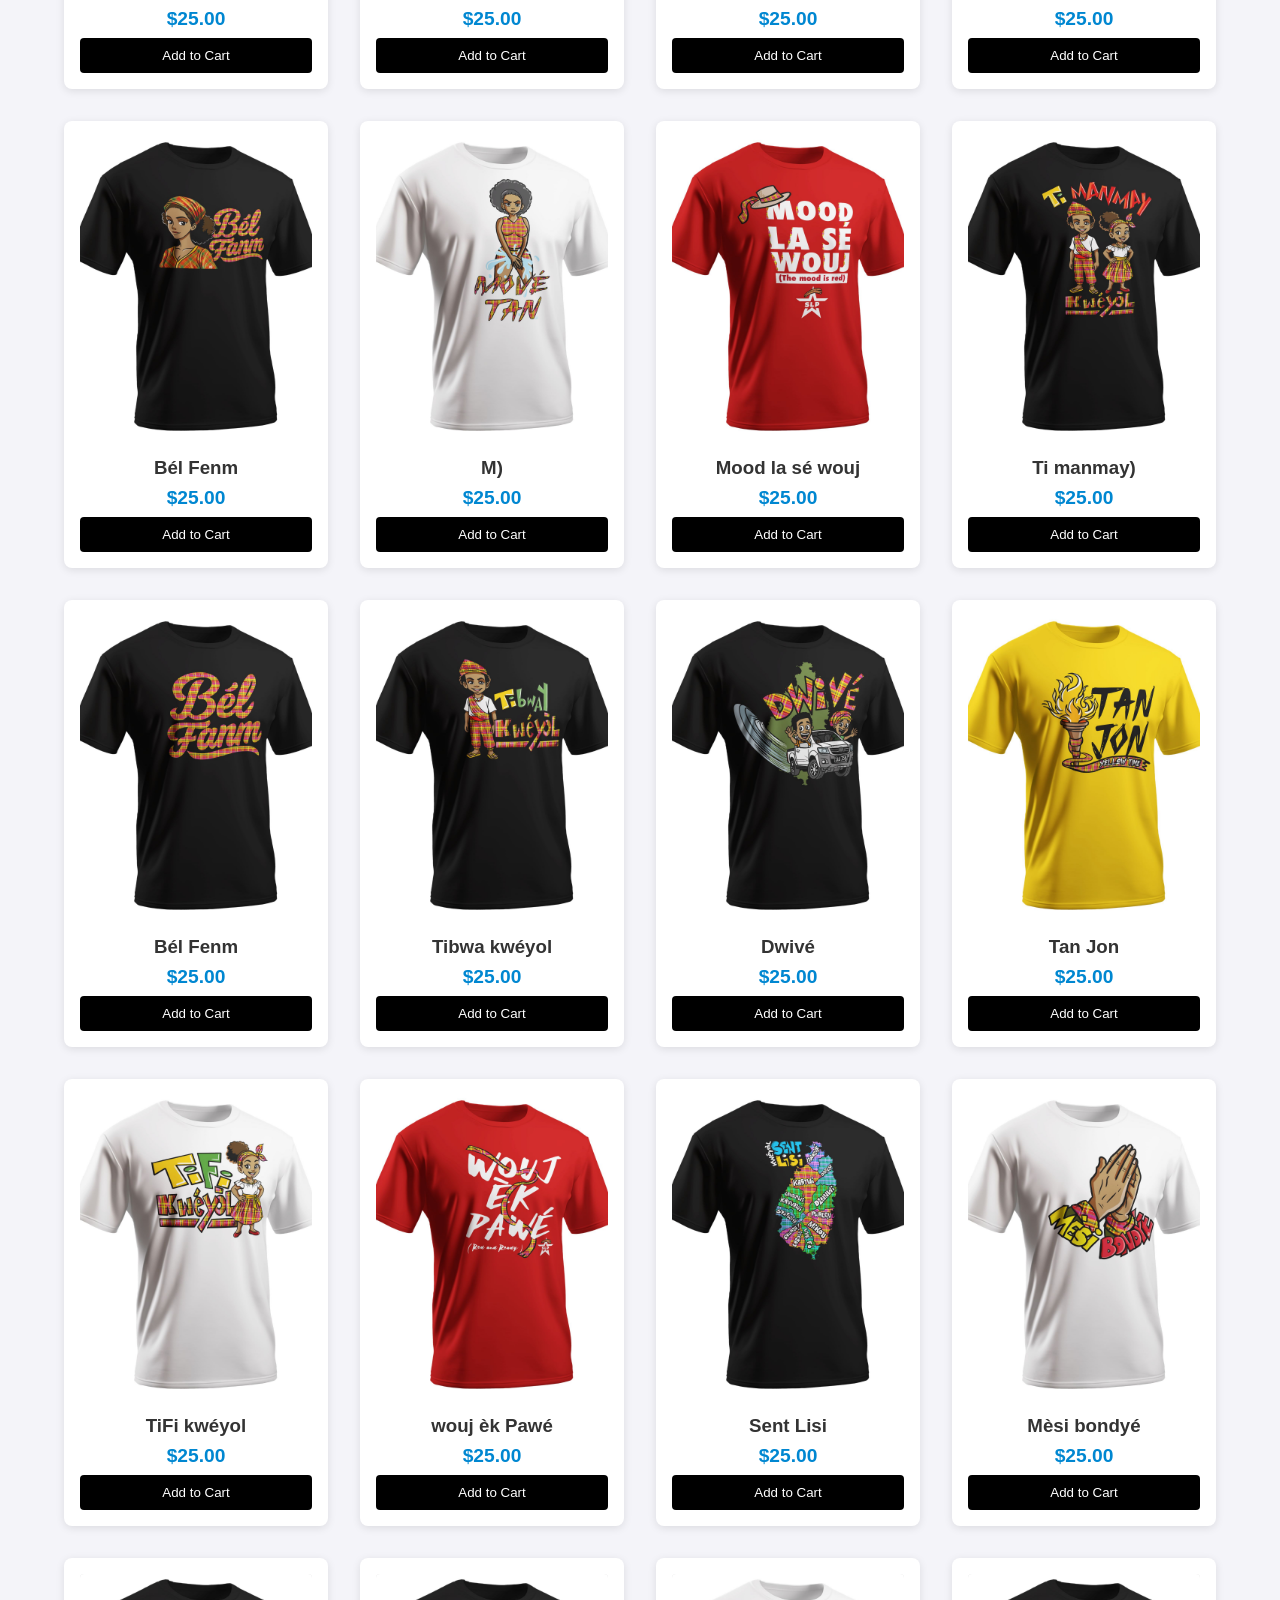
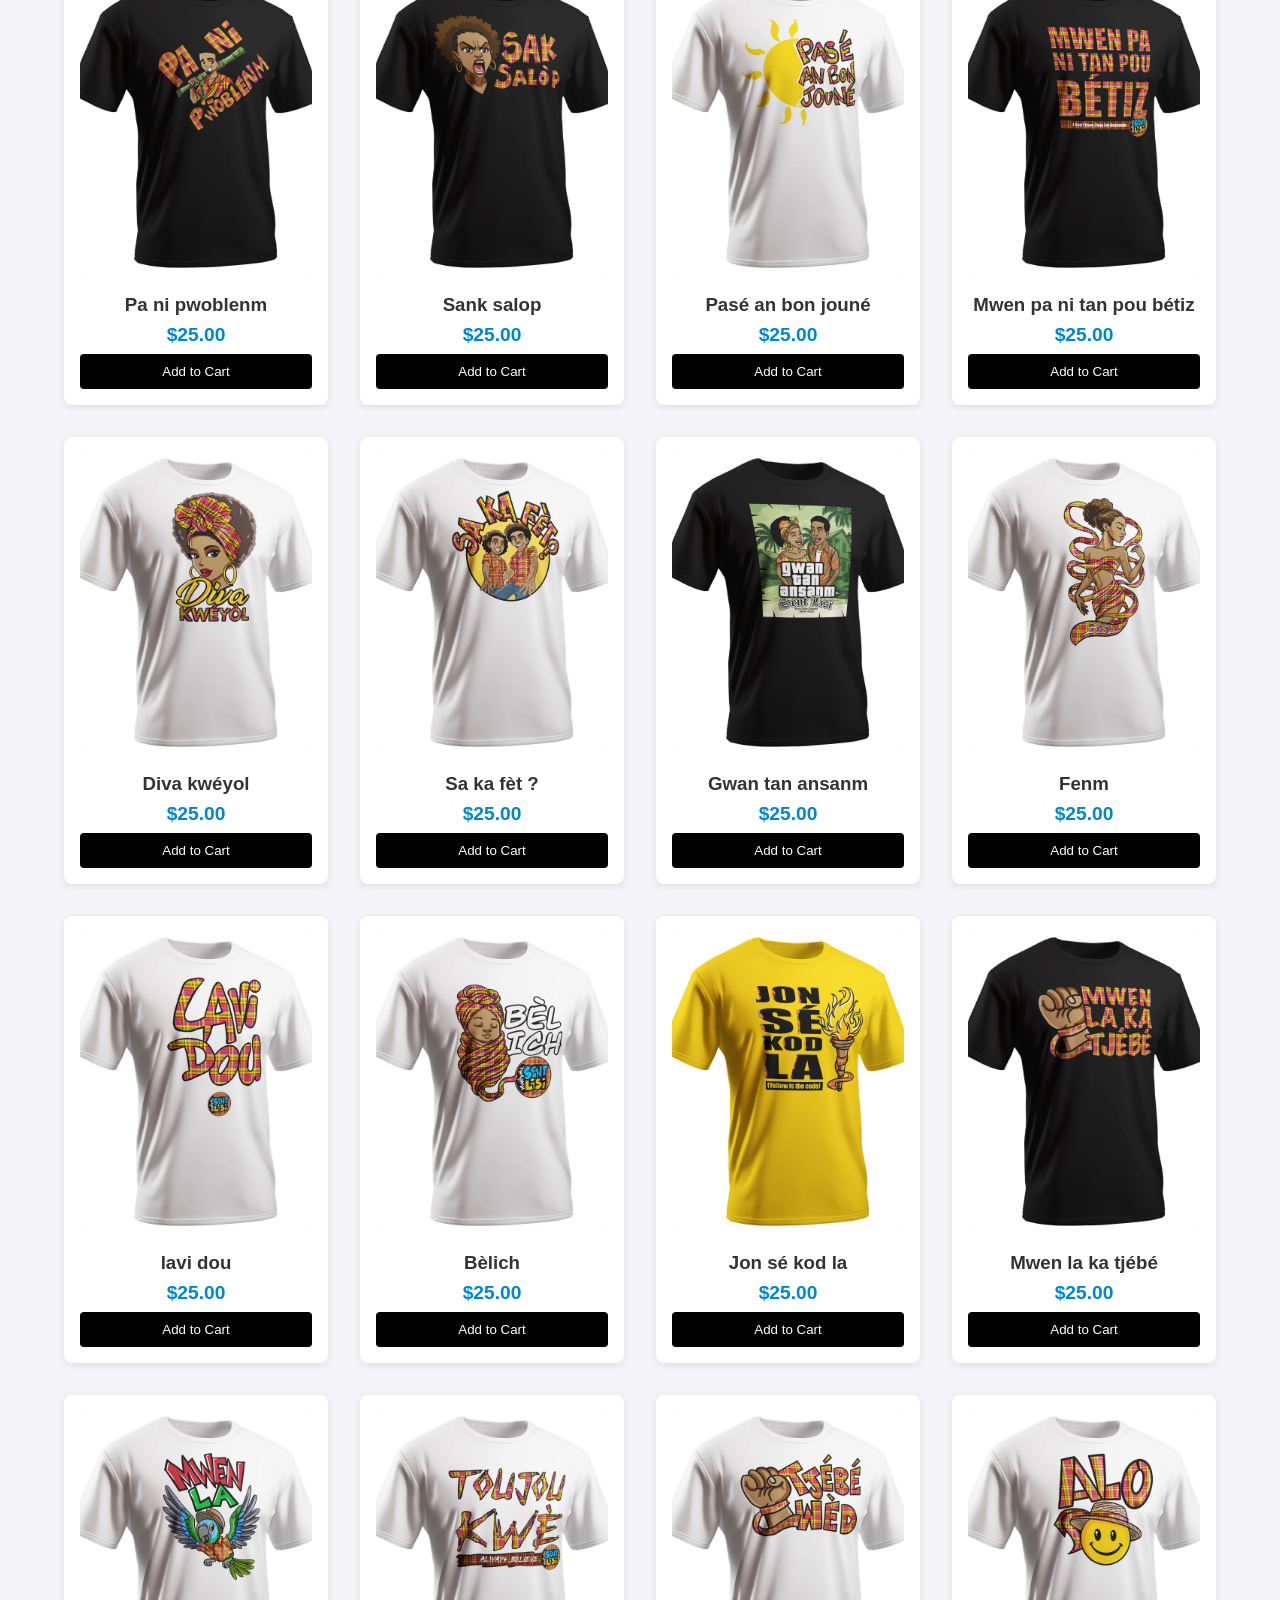
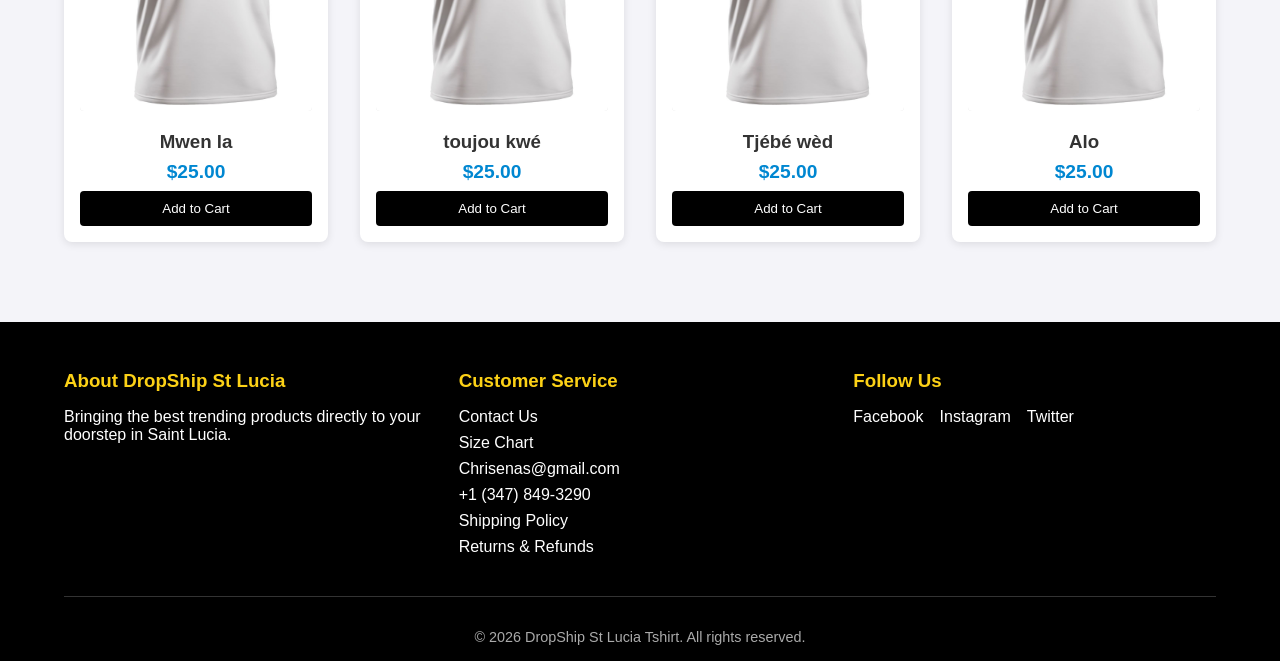
==== commit 420cd420: "Add files via upload" ====
--- a/index.html
+++ b/index.html
@@ -481,7 +481,7 @@
             </div>
             <!-- Product 54 -->
             <div class="product-card">
-                <a hre<f="product.html?id=55">
+                <a href="product.html?id=55">
                     <img src="5 (27).jpg" alt="5 (27)" class="product-image">
                 </a>
                 <h3>Jon sé kod la</h3>
--- a/style.css
+++ b/style.css
@@ -245,9 +245,10 @@
 /* Checkout Styles */
 .checkout-grid {
     display: grid;
-    grid-template-columns: 1fr 1fr;
+    grid-template-columns: 1.5fr 1fr;
     gap: 2rem;
-    margin-top: 1rem;
+    margin-top: 2rem;
+    align-items: start;
 }
 
 @media (max-width: 768px) {
@@ -256,43 +257,72 @@
     }
 }
 
+.cart-section,
+.order-summary {
+    background: white;
+    padding: 2rem;
+    border-radius: 8px;
+    box-shadow: 0 2px 8px rgba(0,0,0,0.1);
+}
+
+.cart-section h3,
+.order-summary h3 {
+    margin-bottom: 1.5rem;
+    padding-bottom: 1rem;
+    border-bottom: 1px solid #eee;
+}
+
 .checkout-item {
     display: flex;
-    justify-content: space-between;
     align-items: center;
-    padding: 10px 0;
-    border-bottom: 1px solid #eee;
+    padding: 1.5rem 0;
+    border-bottom: 1px solid #f4f4f9;
+}
+
+.checkout-item:last-child {
+    border-bottom: none;
 }
 
 .checkout-img {
-    width: 60px;
-    height: 60px;
+    width: 80px;
+    height: 80px;
     object-fit: cover;
-    border-radius: 4px;
-    margin-right: 15px;
+    border-radius: 8px;
+    margin-right: 20px;
+    box-shadow: 0 2px 5px rgba(0,0,0,0.1);
 }
 
 .item-info {
     flex: 1;
     display: flex;
     flex-direction: column;
-    gap: 2px;
+    gap: 5px;
 }
 
 .cart-total {
-    margin-top: 1rem;
-    font-size: 1.2rem;
+    margin-top: 2rem;
+    font-size: 1.5rem;
     text-align: right;
-    border-top: 2px solid #333;
-    padding-top: 10px;
+    border-top: 2px solid #f4f4f9;
+    padding-top: 1.5rem;
+    color: #0087D1;
 }
 
 .remove-btn {
-    background: none;
-    border: none;
-    color: red;
+    background-color: #fff5f5;
+    border: 1px solid #ffcccc;
+    color: #e53e3e;
     cursor: pointer;
-    font-size: 0.9rem;
+    font-size: 0.85rem;
+    padding: 8px 12px;
+    border-radius: 4px;
+    transition: all 0.2s;
+}
+
+.remove-btn:hover {
+    background-color: #e53e3e;
+    color: white;
+    border-color: #e53e3e;
 }
 
 /* Product Details Page */
@@ -410,4 +440,98 @@
     .menu-toggle.active span:nth-child(3) {
         transform: rotate(-45deg) translate(5px, -6px);
     }
+}
+
+/* Moving Gallery Marquee */
+.marquee-container {
+    width: 100%;
+    overflow: hidden;
+    background-color: #f4f4f9;
+    padding: 20px 0;
+    margin-bottom: 6rem;
+    position: relative;
+}
+
+.marquee-container::before,
+.marquee-container::after {
+    content: "";
+    position: absolute;
+    top: 0;
+    width: 100px;
+    height: 100%;
+    z-index: 2;
+    pointer-events: none;
+}
+
+.marquee-container::before {
+    left: 0;
+    background: linear-gradient(to right, #f4f4f9, transparent);
+}
+
+.marquee-container::after {
+    right: 0;
+    background: linear-gradient(to left, #f4f4f9, transparent);
+}
+
+.marquee-track {
+    display: flex;
+    width: max-content;
+    animation: marquee 30s linear infinite;
+}
+
+.marquee-track:hover {
+    animation-play-state: paused;
+}
+
+.marquee-track img {
+    height: 250px;
+    width: auto;
+    margin-right: 20px;
+    border-radius: 10px;
+    box-shadow: 0 5px 15px rgba(0,0,0,0.1);
+    object-fit: cover;
+    transition: transform 0.3s;
+}
+
+.marquee-track img:hover {
+    transform: scale(1.05);
+}
+
+@keyframes marquee {
+    0% { transform: translateX(0); }
+    100% { transform: translateX(-50%); }
+}
+
+.marquee-track.reverse {
+    animation-direction: reverse;
+}
+
+/* Receipt Styles */
+.receipt-container {
+    background: white;
+    padding: 3rem;
+    border-radius: 8px;
+    box-shadow: 0 4px 20px rgba(0,0,0,0.1);
+    max-width: 800px;
+    margin: 2rem auto;
+}
+
+.receipt-header {
+    text-align: center;
+    border-bottom: 2px solid #f4f4f9;
+    padding-bottom: 2rem;
+    margin-bottom: 2rem;
+}
+
+.receipt-success-icon {
+    color: #4CAF50;
+    font-size: 4rem;
+    margin-bottom: 1rem;
+}
+
+.receipt-row {
+    display: flex;
+    justify-content: space-between;
+    padding: 1rem 0;
+    border-bottom: 1px solid #eee;
 }
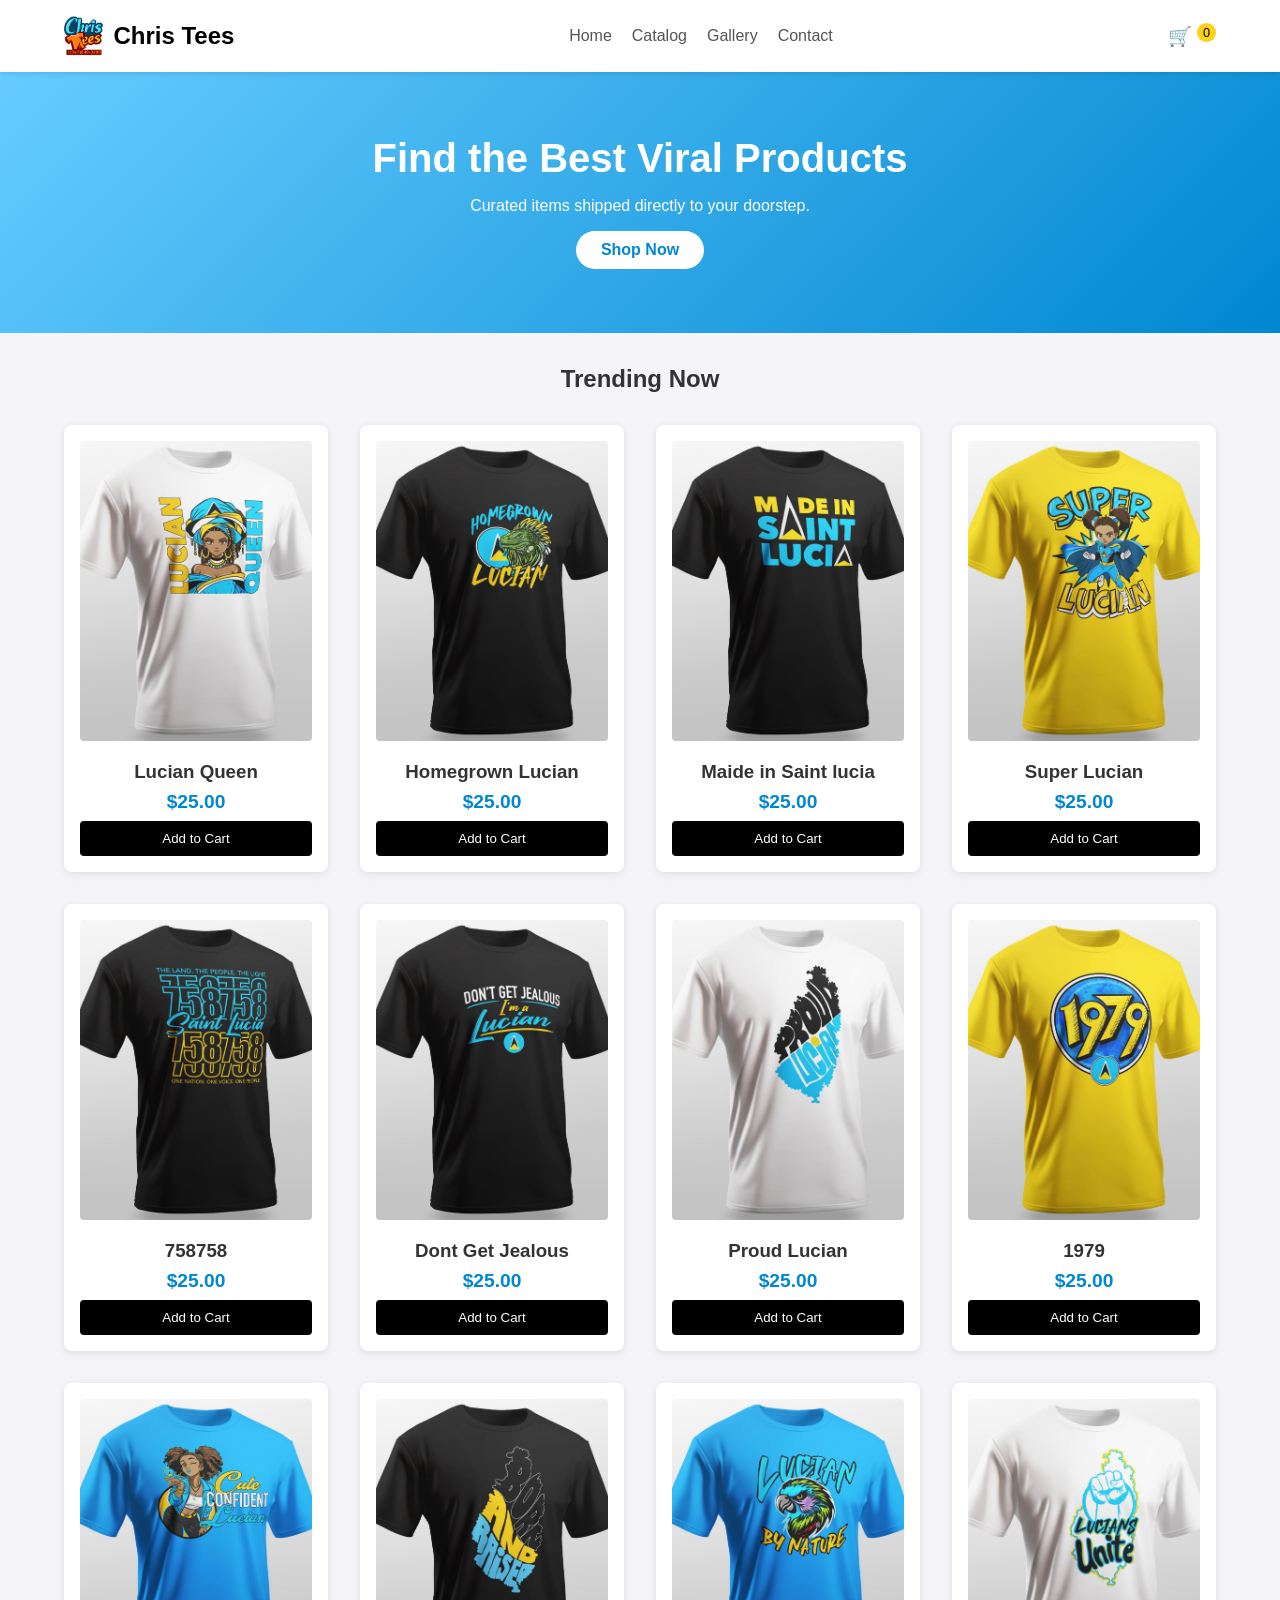
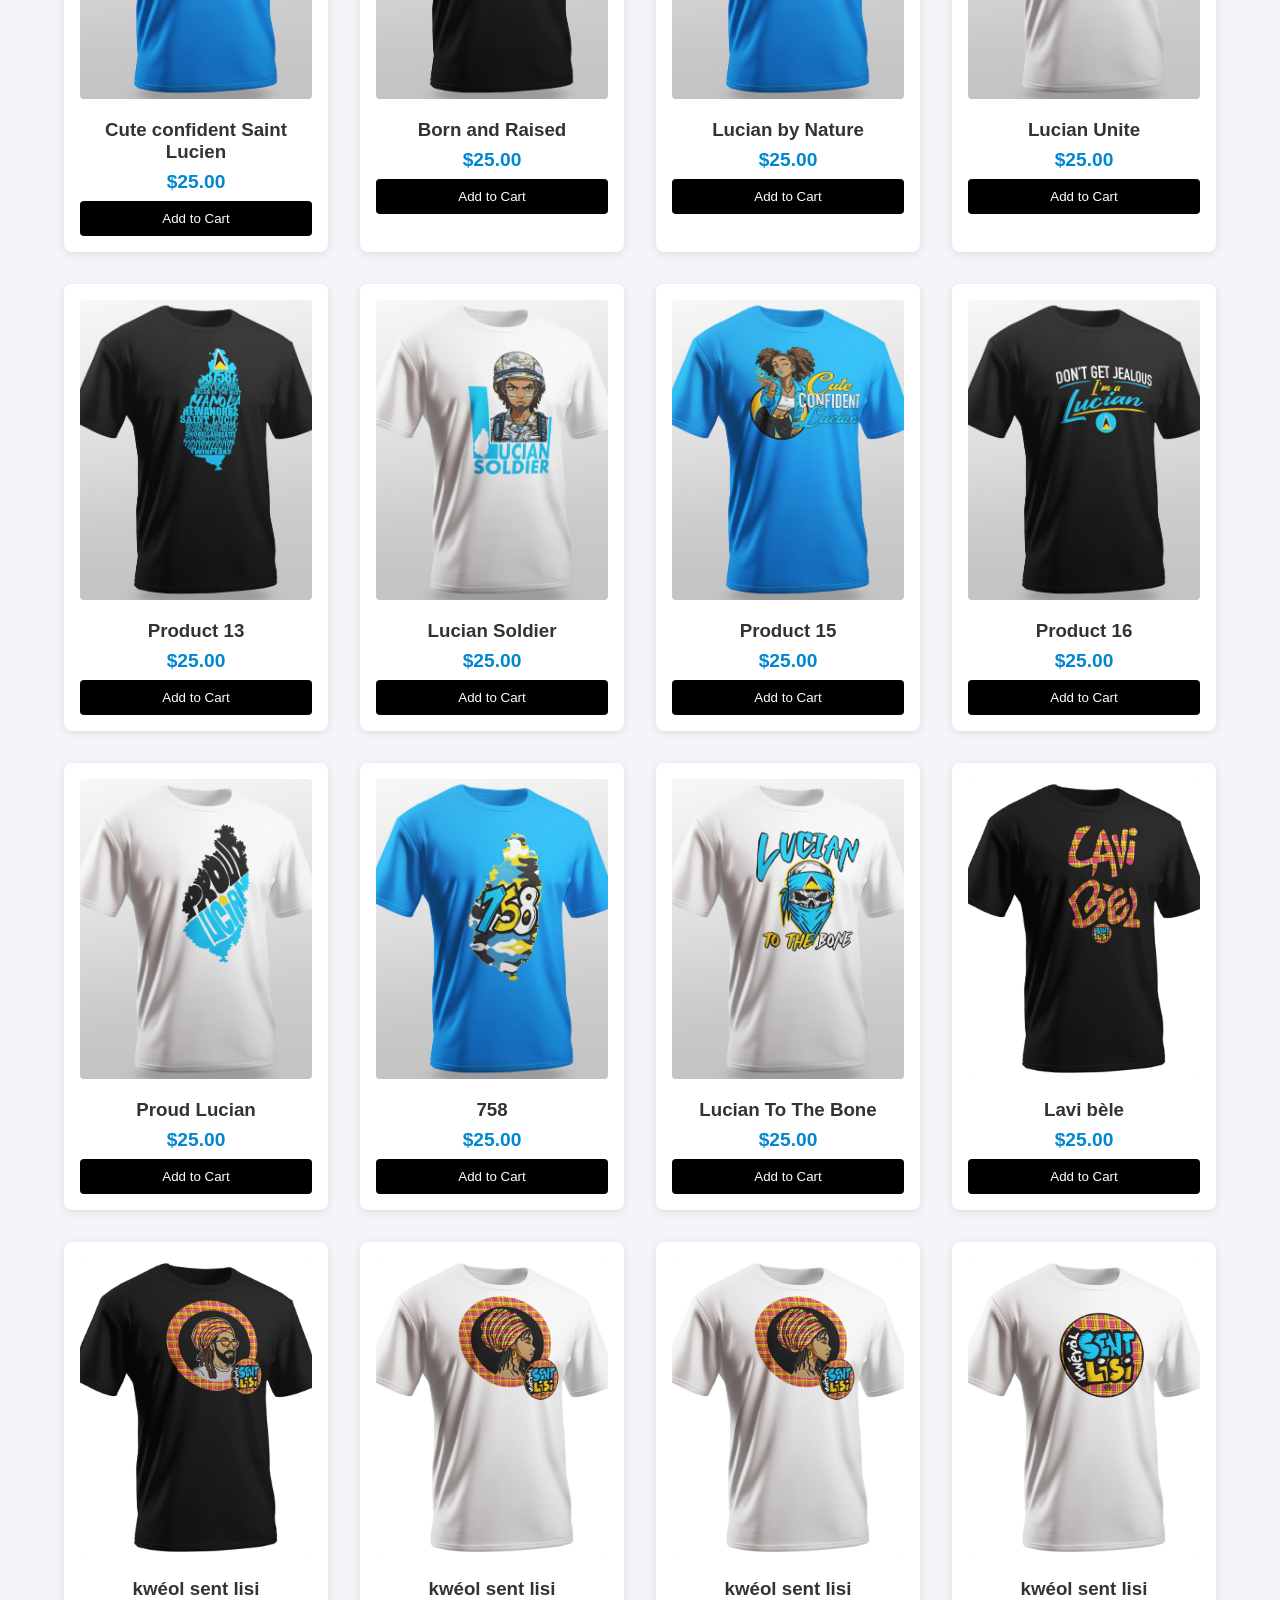
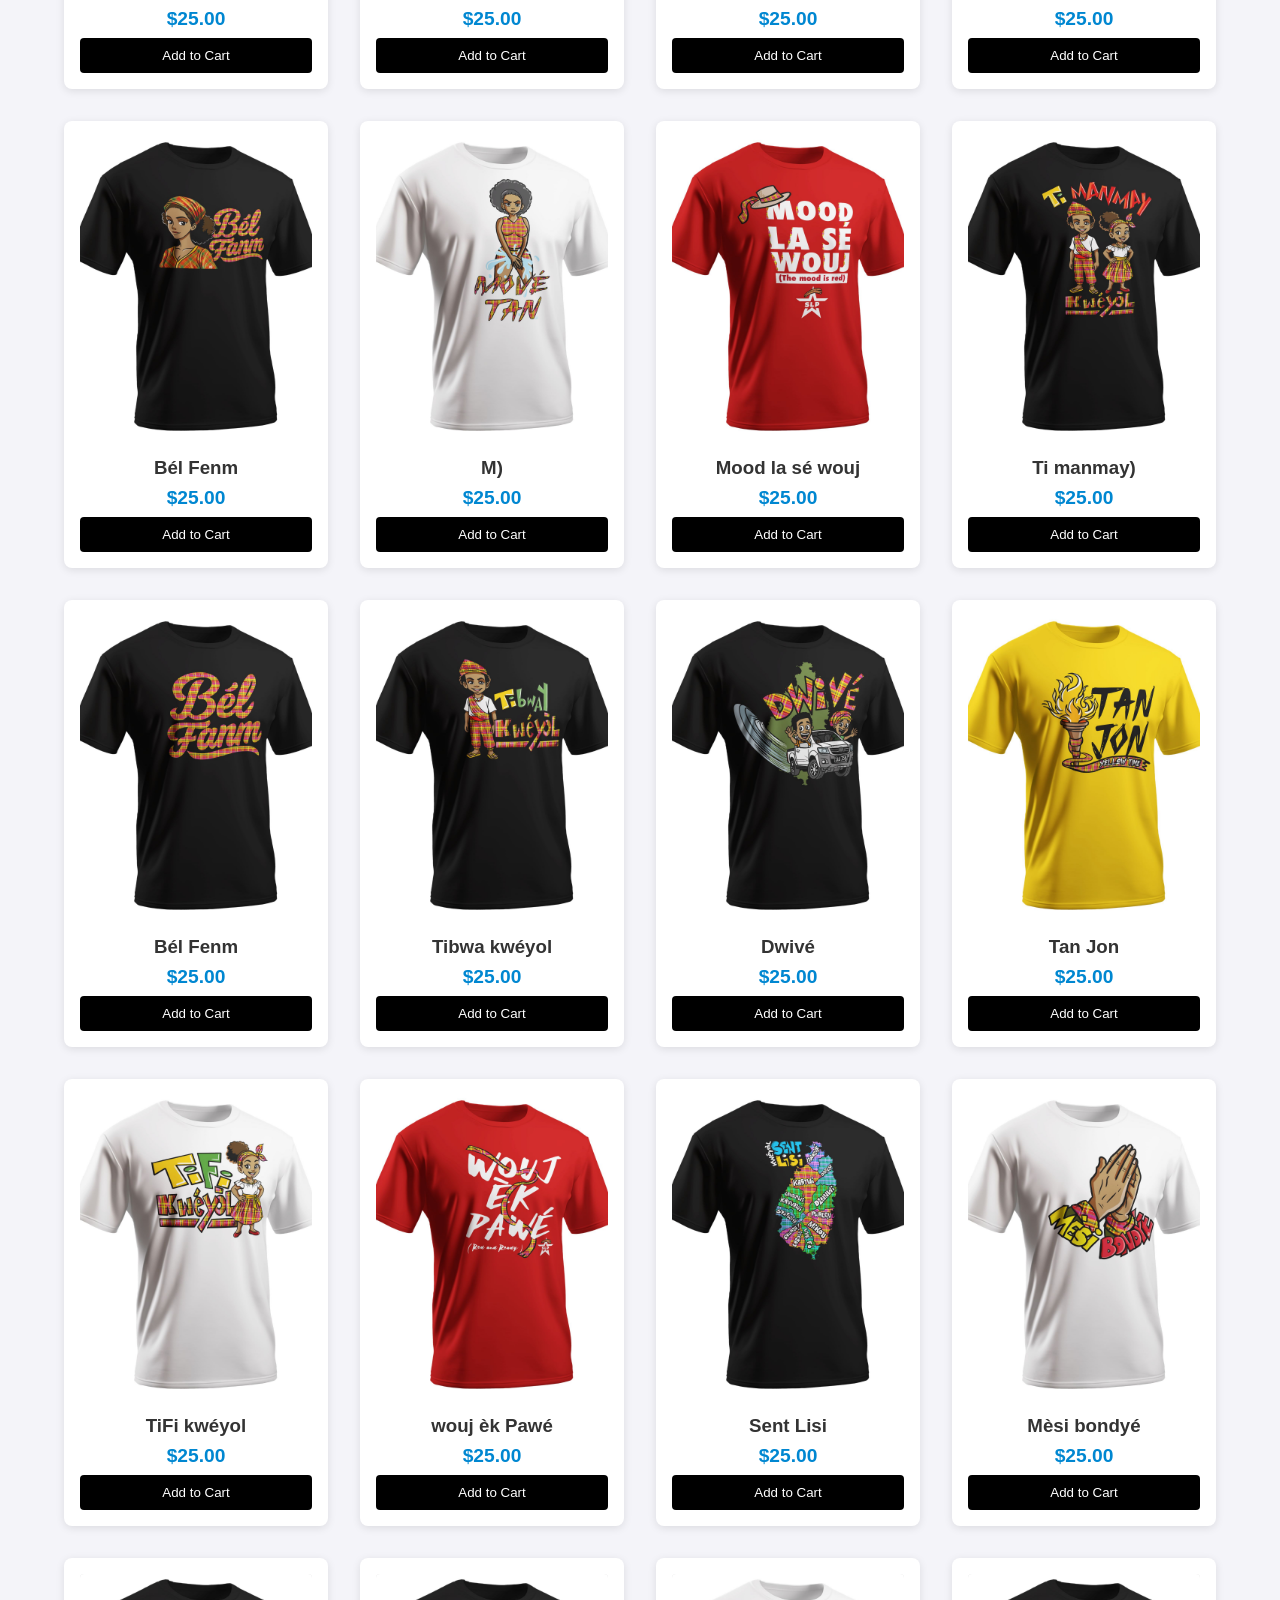
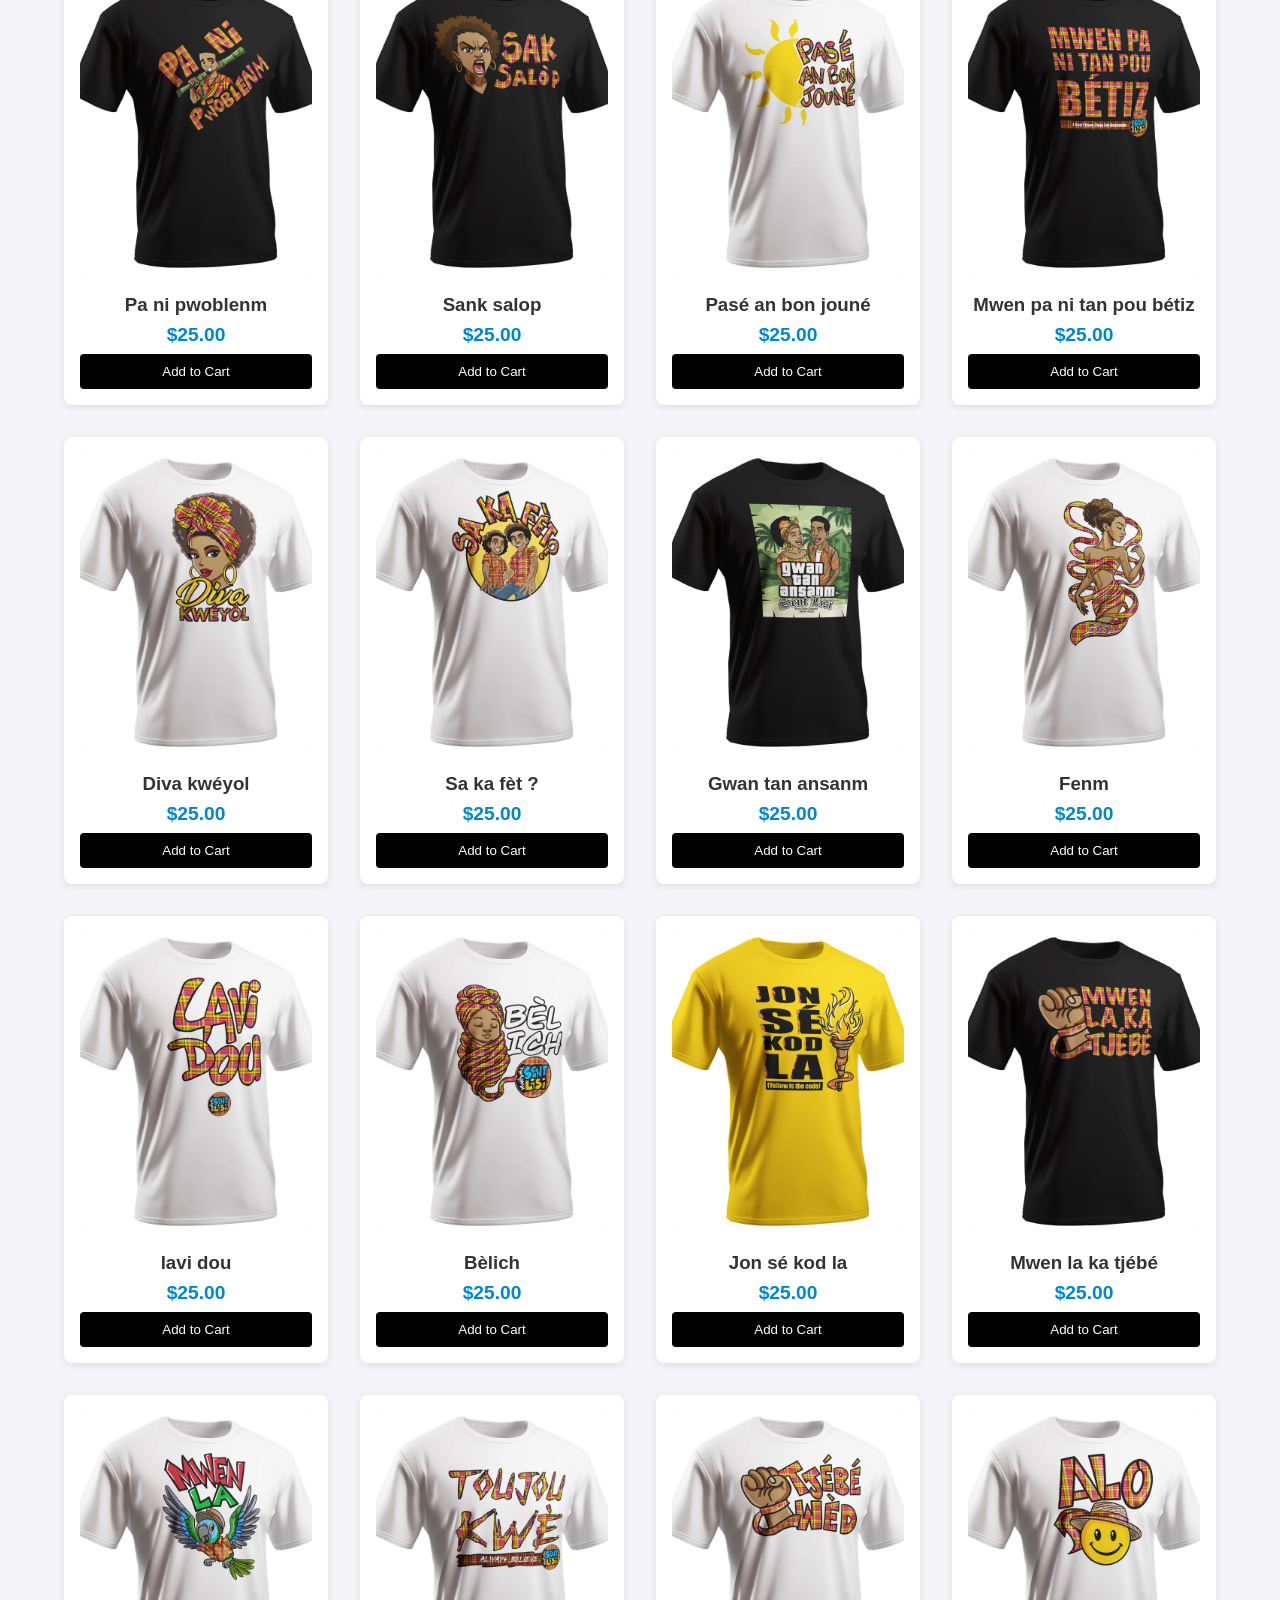
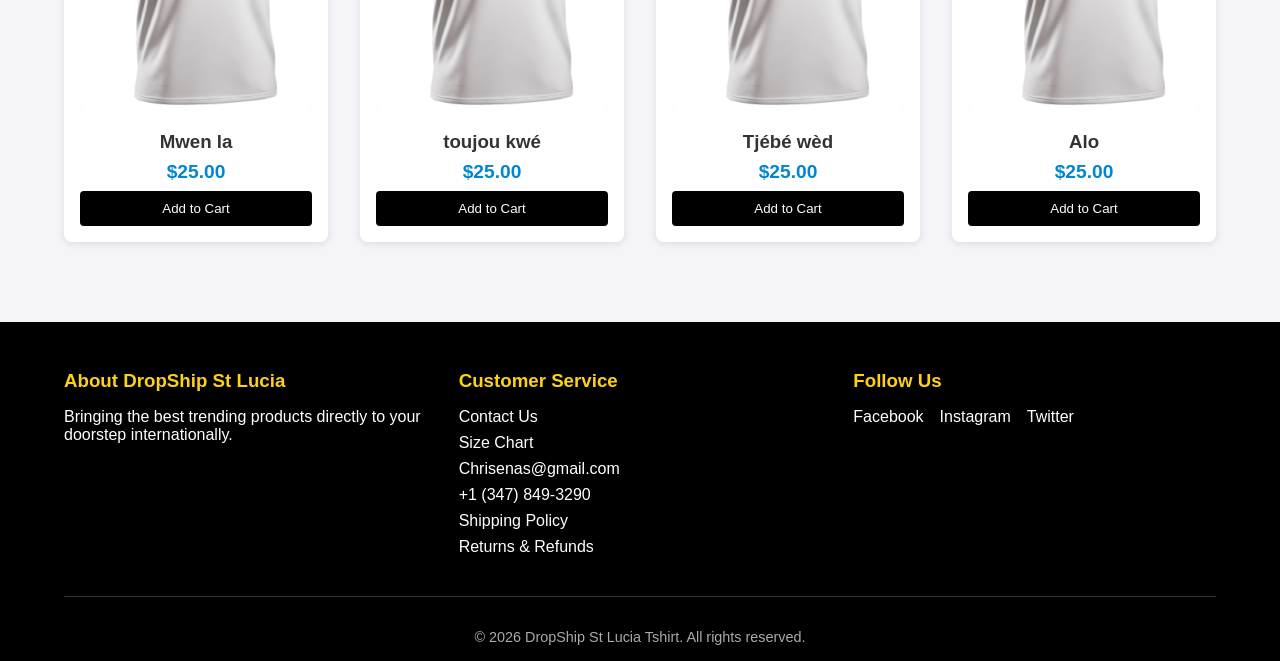
==== commit d0492532: "Add files via upload" ====
--- a/index.html
+++ b/index.html
@@ -33,13 +33,13 @@
         <nav class="navbar">
             <div class="logo">
                 <img src="logo.jpg" alt="Logo">
-                <span>DropShip St lucia Tshirt</span>
+                <span>Chris Tees</span>
             </div>
             <ul class="nav-links">
                 <li><a href="#">Home</a></li>
                 <li><a href="#products">Catalog</a></li>
                 <li><a href="gallery.html">Gallery</a></li>
-                <li><a href="#">About</a></li>
+                <li><a href="contact.html">Contact</a></li>
             </ul>
             <div class="cart-icon" onclick="toggleCart()">
                 🛒 <span id="cart-count">0</span>
@@ -541,15 +541,15 @@
         <div class="footer-content">
             <div class="footer-section">
                 <h3>About DropShip St Lucia</h3>
-                <p>Bringing the best trending products directly to your doorstep in Saint Lucia.</p>
+                <p>Bringing the best trending products directly to your doorstep internationally.</p>
             </div>
             <div class="footer-section">
                 <h3>Customer Service</h3>
                 <ul>
                     <li><a href="contact.html">Contact Us</a></li>
                     <li><a href="size-chart.html">Size Chart</a></li>
-                    <li><a href="mailto:dropshipstlucia@gmail.com">Chrisenas@gmail.com</a></li>
-                    <li><a href="tel:+17581234567">+1 (347) 849-3290</a></li>
+                    <li><a href="mailto:Chrisenas@gmail.com">Chrisenas@gmail.com</a></li>
+                    <li><a href="tel:+13478493290">+1 (347) 849-3290</a></li>
                     <li><a href="#">Shipping Policy</a></li>
                     <li><a href="#">Returns & Refunds</a></li>
                 </ul>
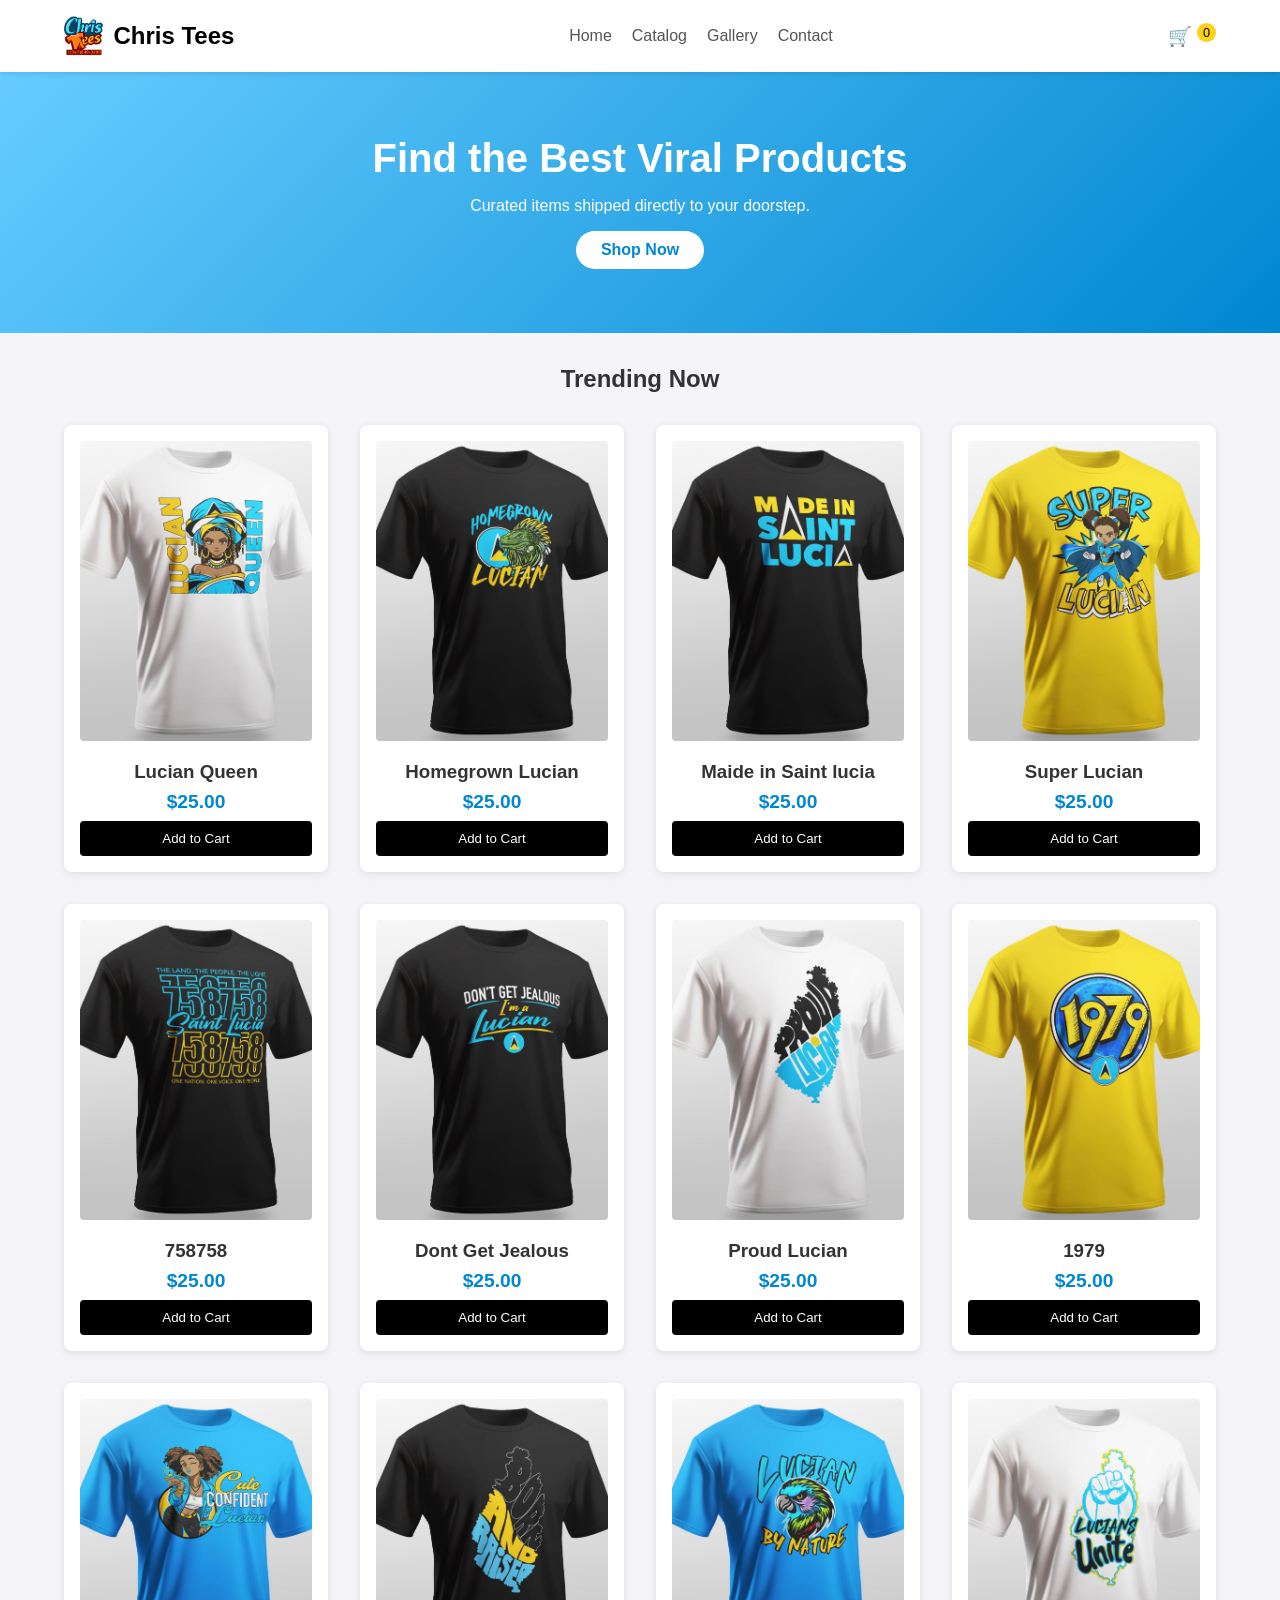
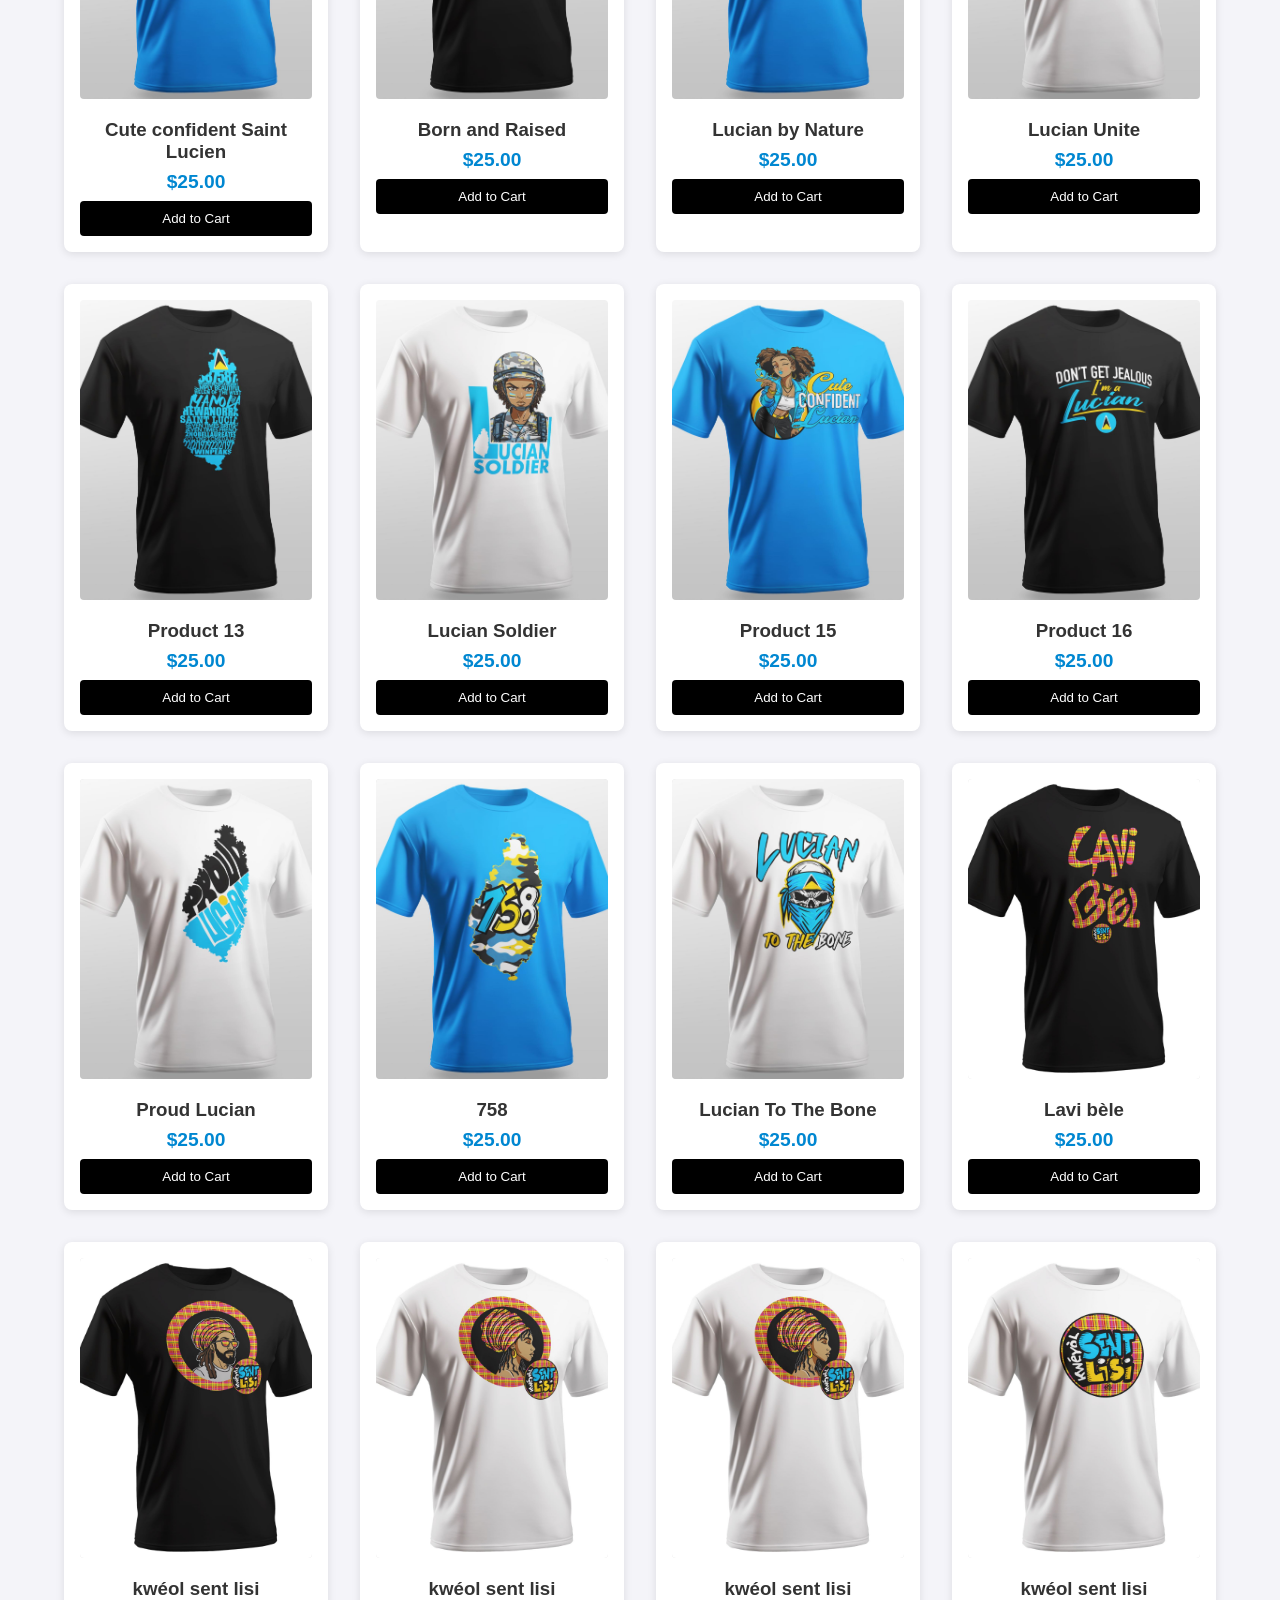
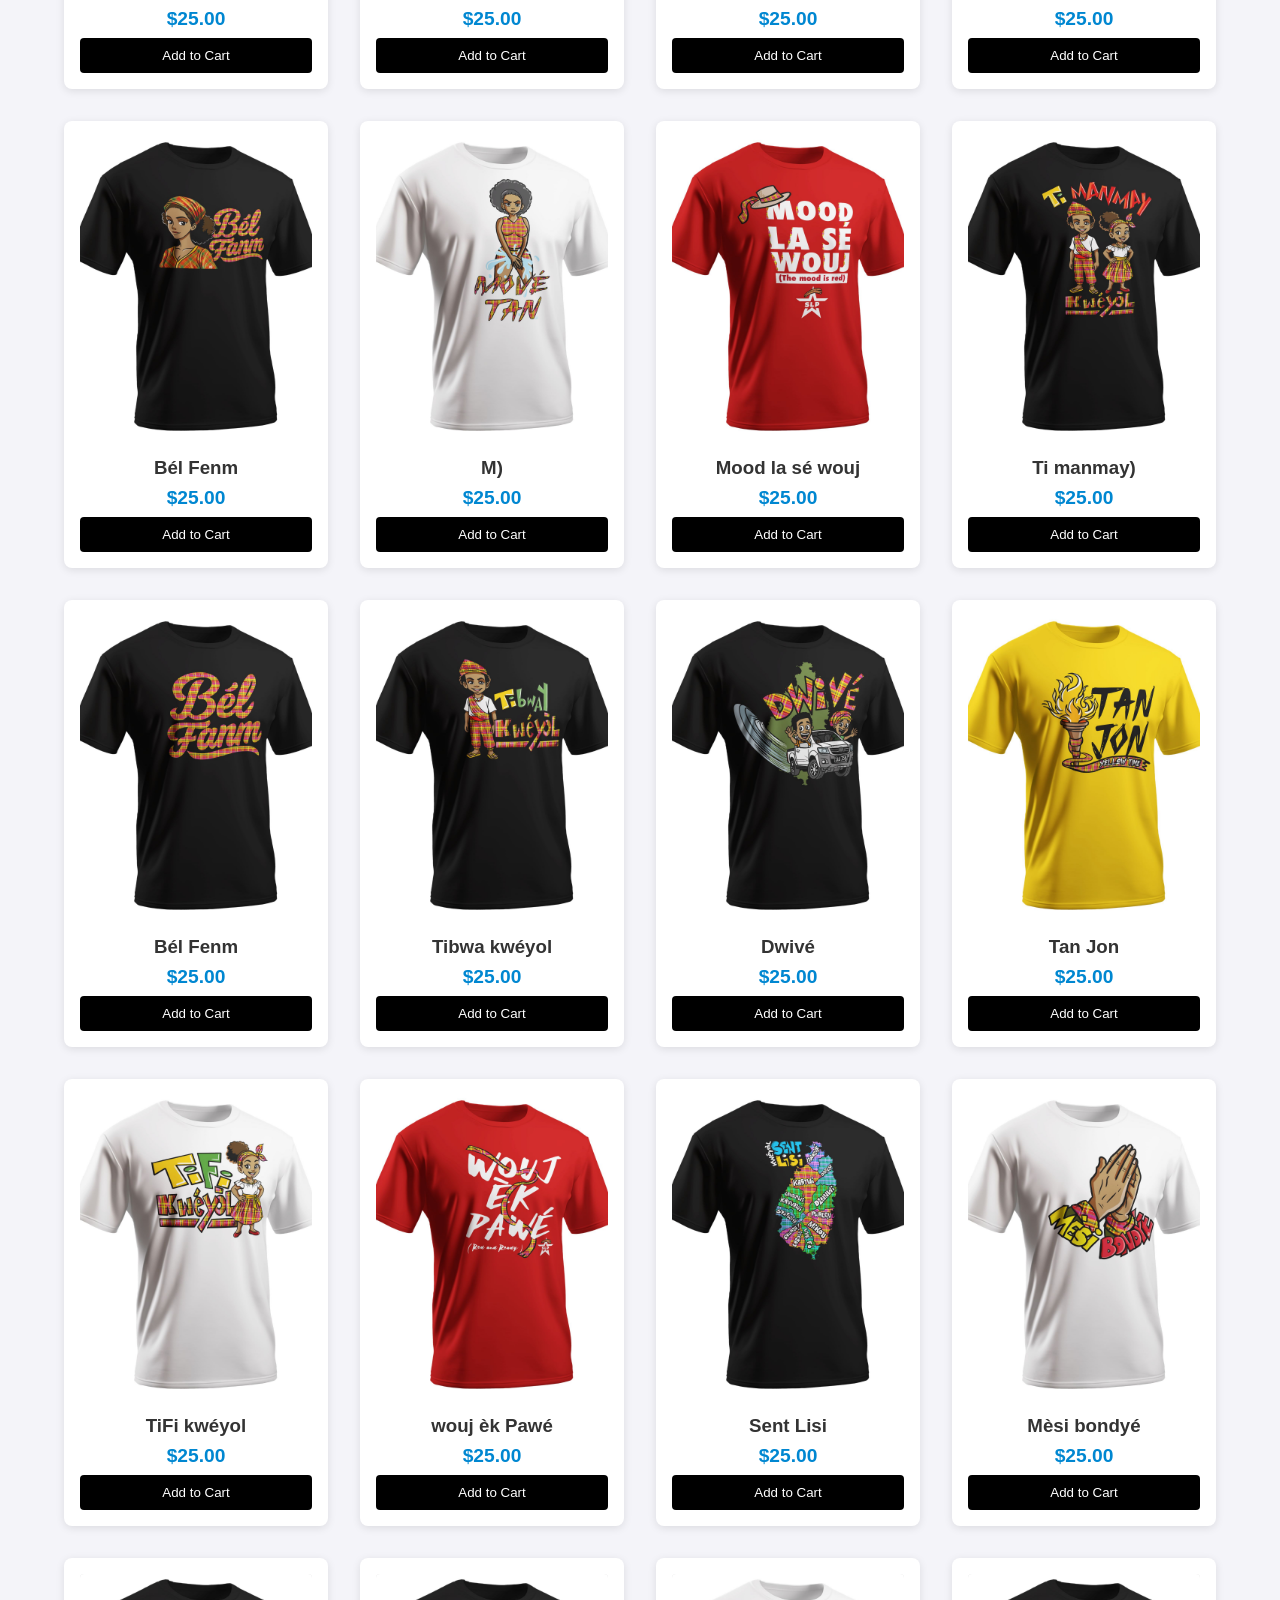
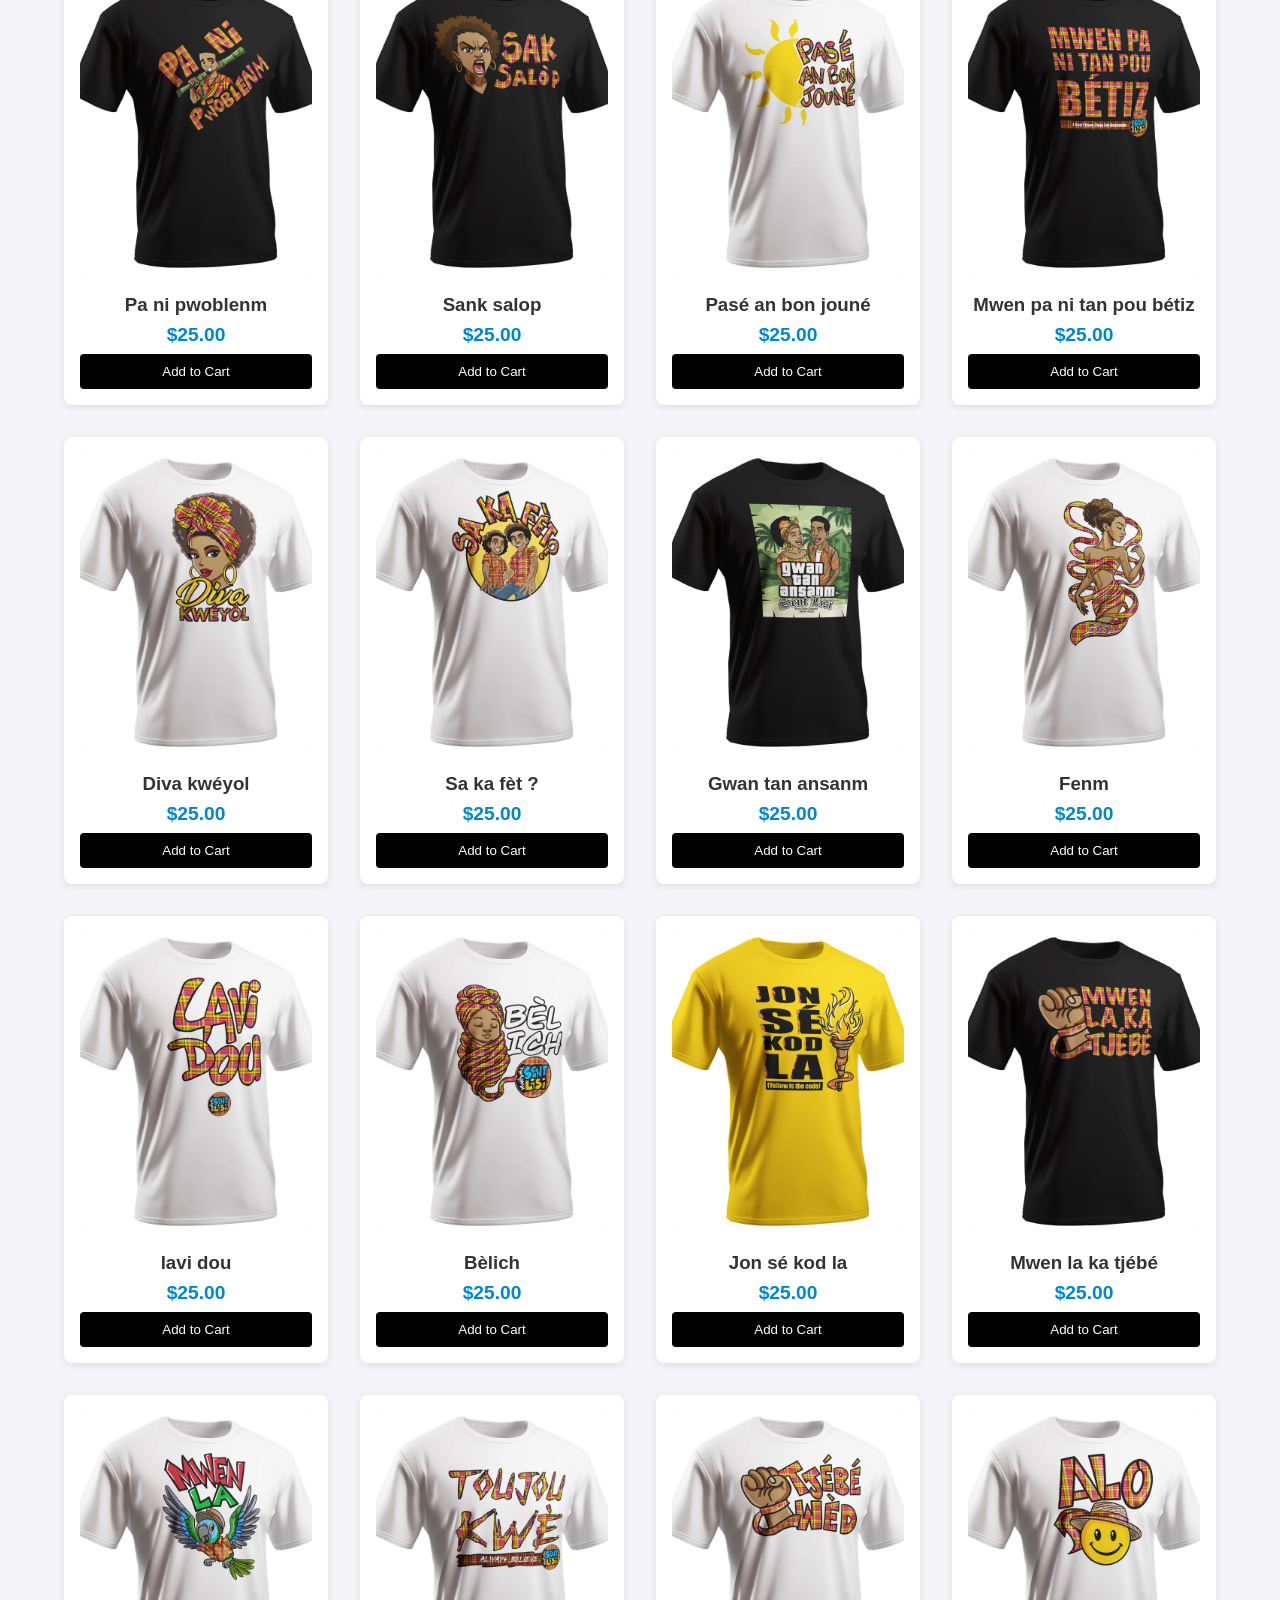
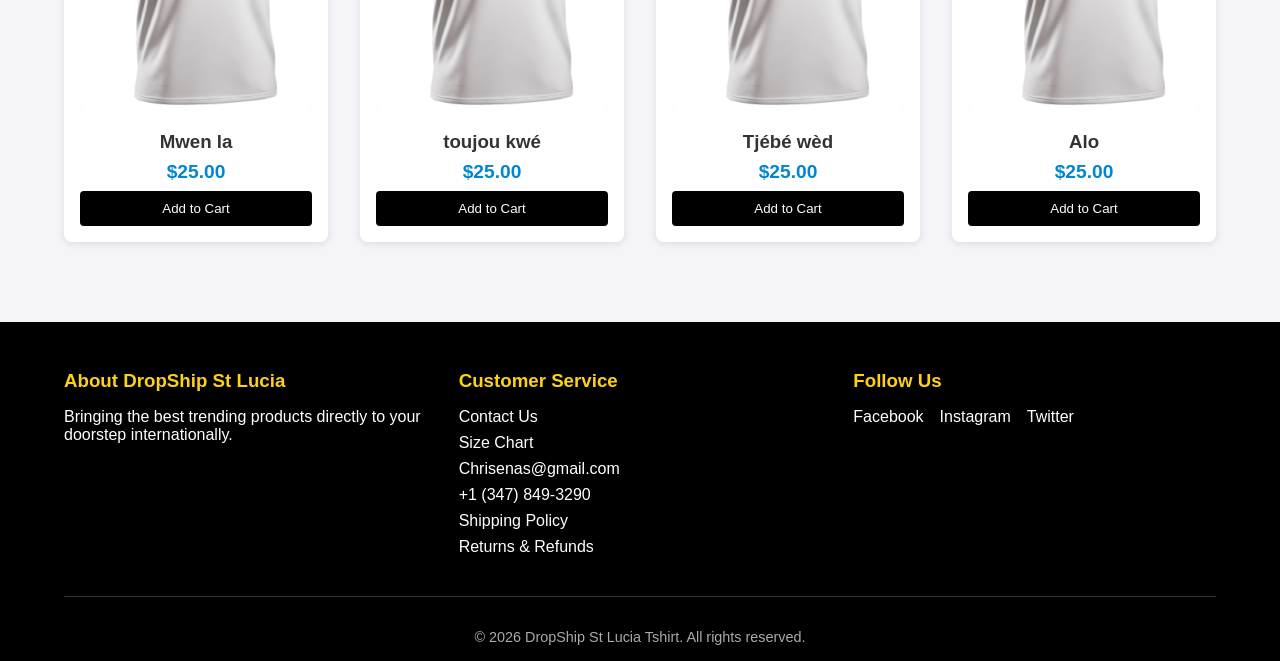
==== commit 7149d867: "Add files via upload" ====
--- a/index.html
+++ b/index.html
@@ -8,7 +8,7 @@
     new Date().getTime(),event:'gtm.js'});var f=d.getElementsByTagName(s)[0],
     j=d.createElement(s),dl=l!='dataLayer'?'&l='+l:'';j.async=true;j.src=
     'https://www.googletagmanager.com/gtm.js?id='+i+dl;f.parentNode.insertBefore(j,f);
-    })(window,document,'script','dataLayer','GTM-5NB8ST4T');</script>
+    })(window,document,'script','dataLayer','GTM-T5V2SKM3');</script>
     <!-- End Google Tag Manager -->
     <!-- Google tag (gtag.js) -->
     <script async src="https://www.googletagmanager.com/gtag/js?id=G-V4SRDSTHVH"></script>
@@ -24,7 +24,7 @@
 </head>
 <body>
     <!-- Google Tag Manager (noscript) -->
-    <noscript><iframe src="https://www.googletagmanager.com/ns.html?id=GTM-5NB8ST4T"
+    <noscript><iframe src="https://www.googletagmanager.com/ns.html?id=GTM-T5V2SKM3"
     height="0" width="0" style="display:none;visibility:hidden"></iframe></noscript>
     <!-- End Google Tag Manager (noscript) -->
 
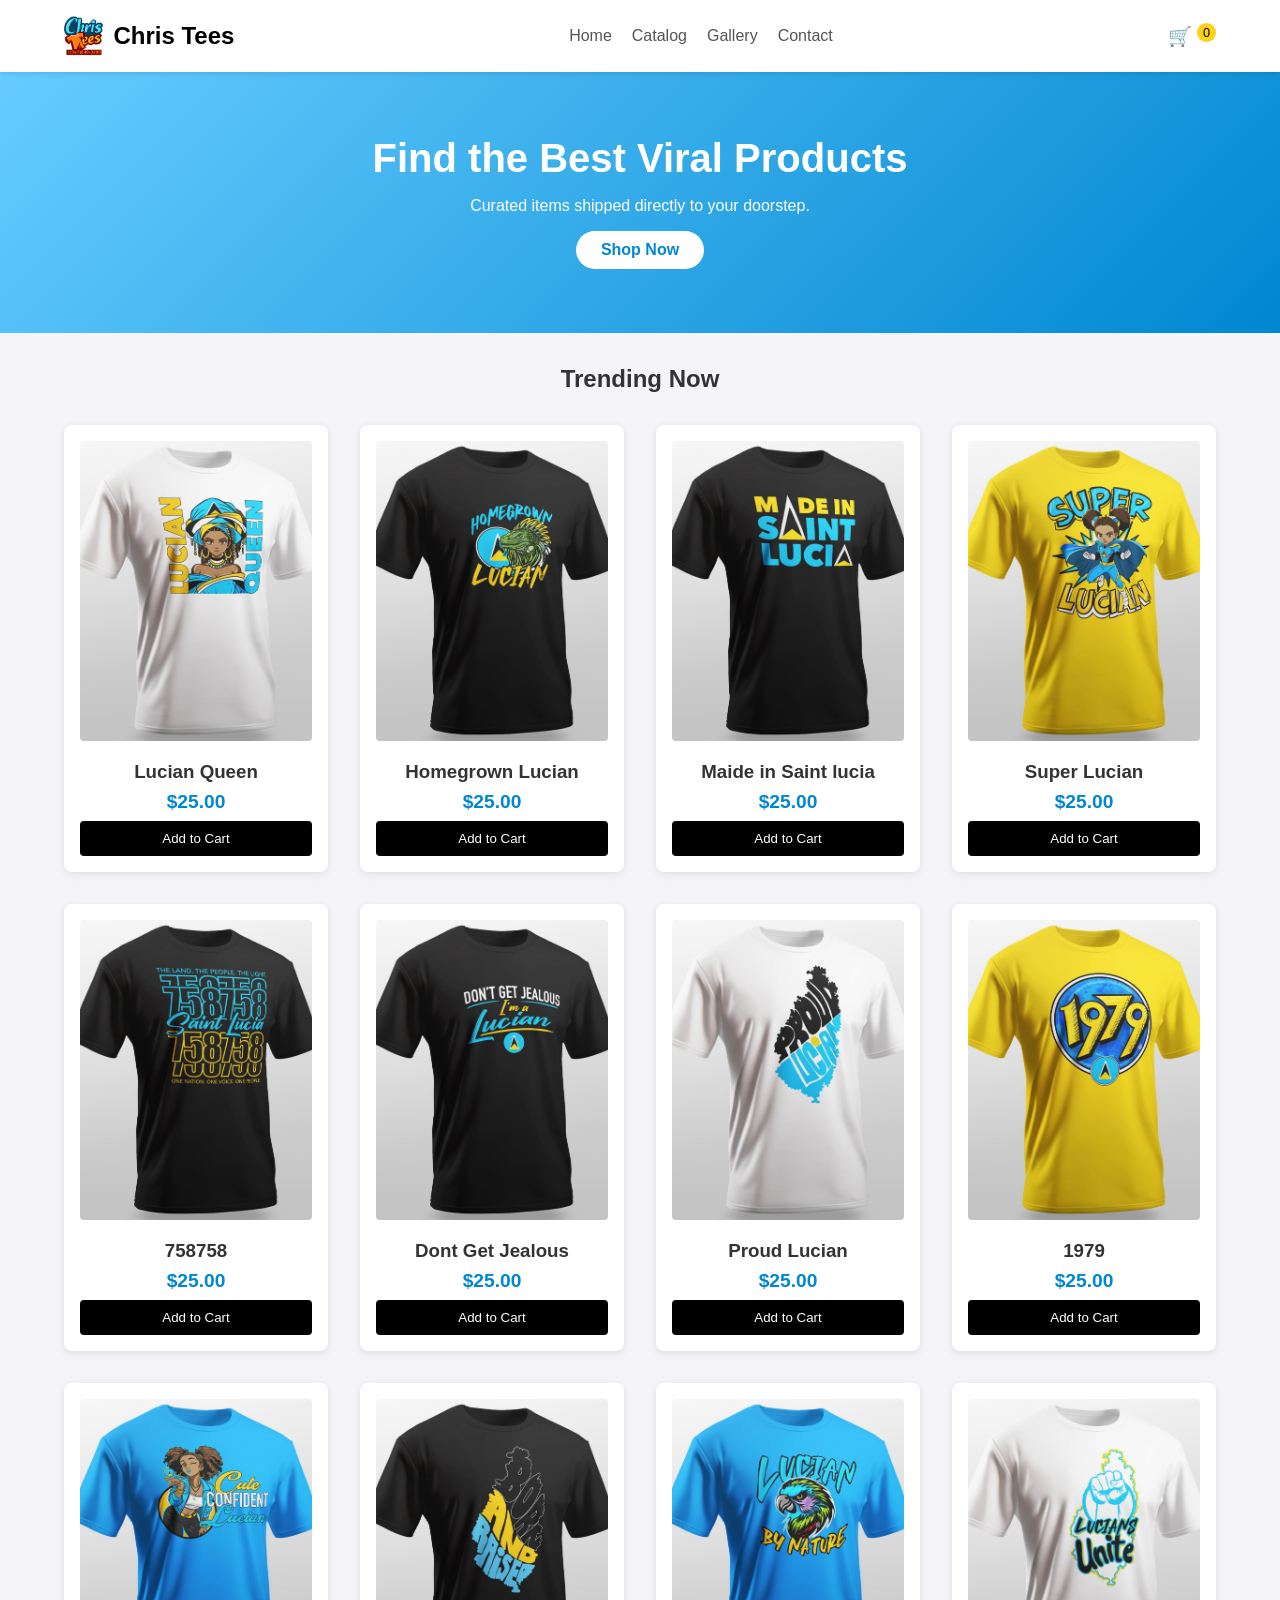
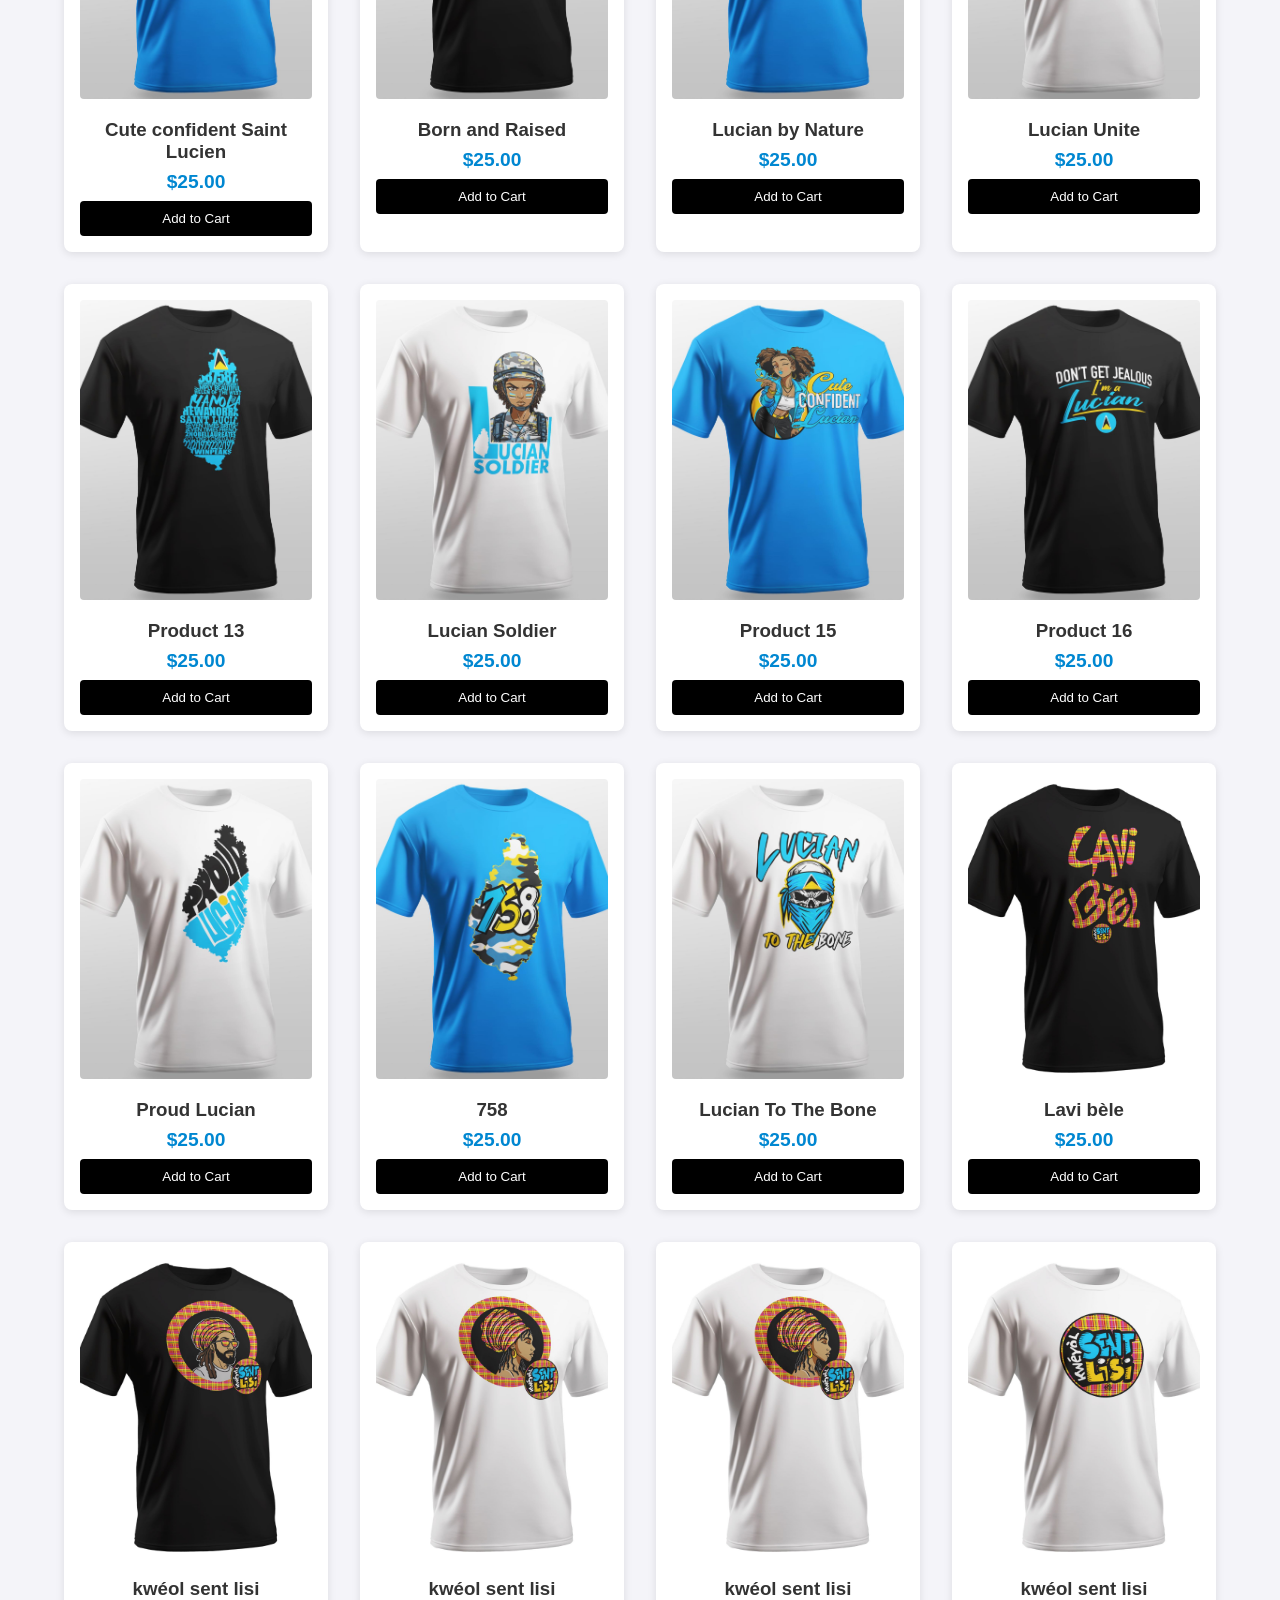
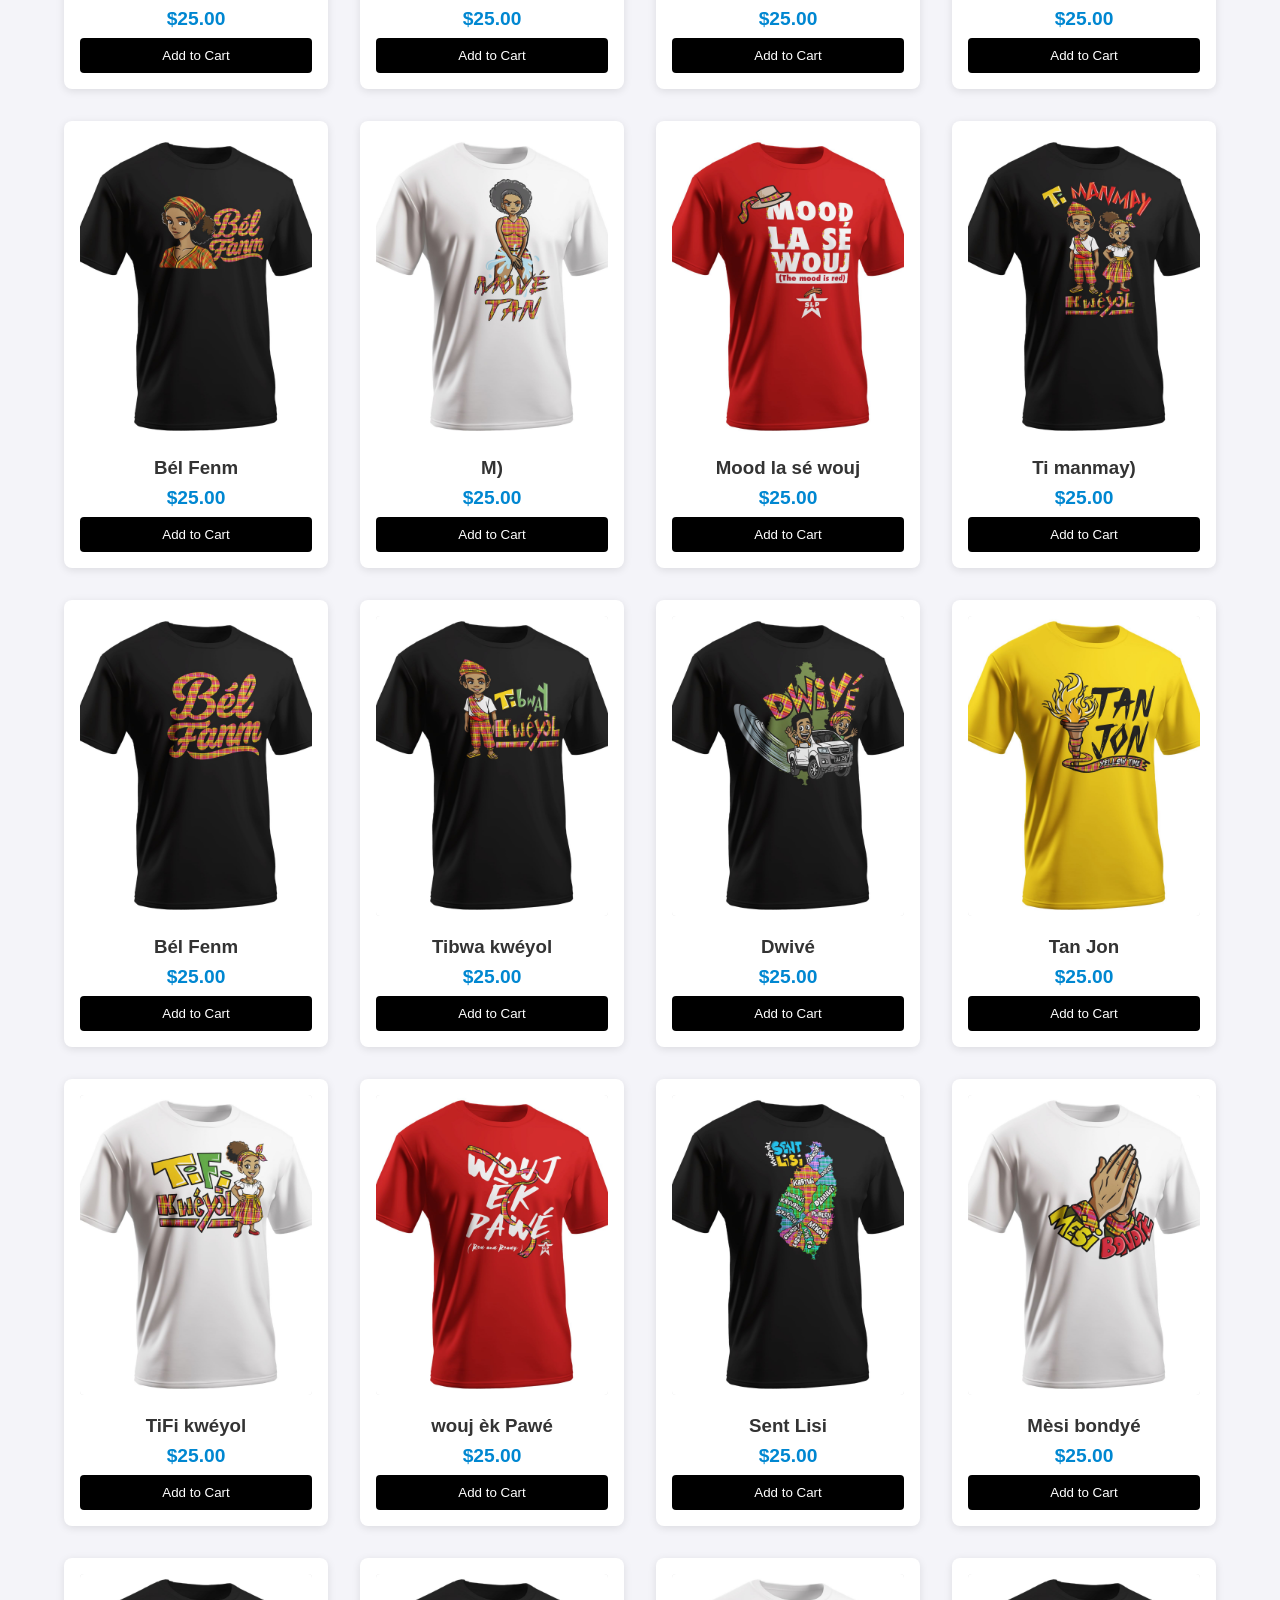
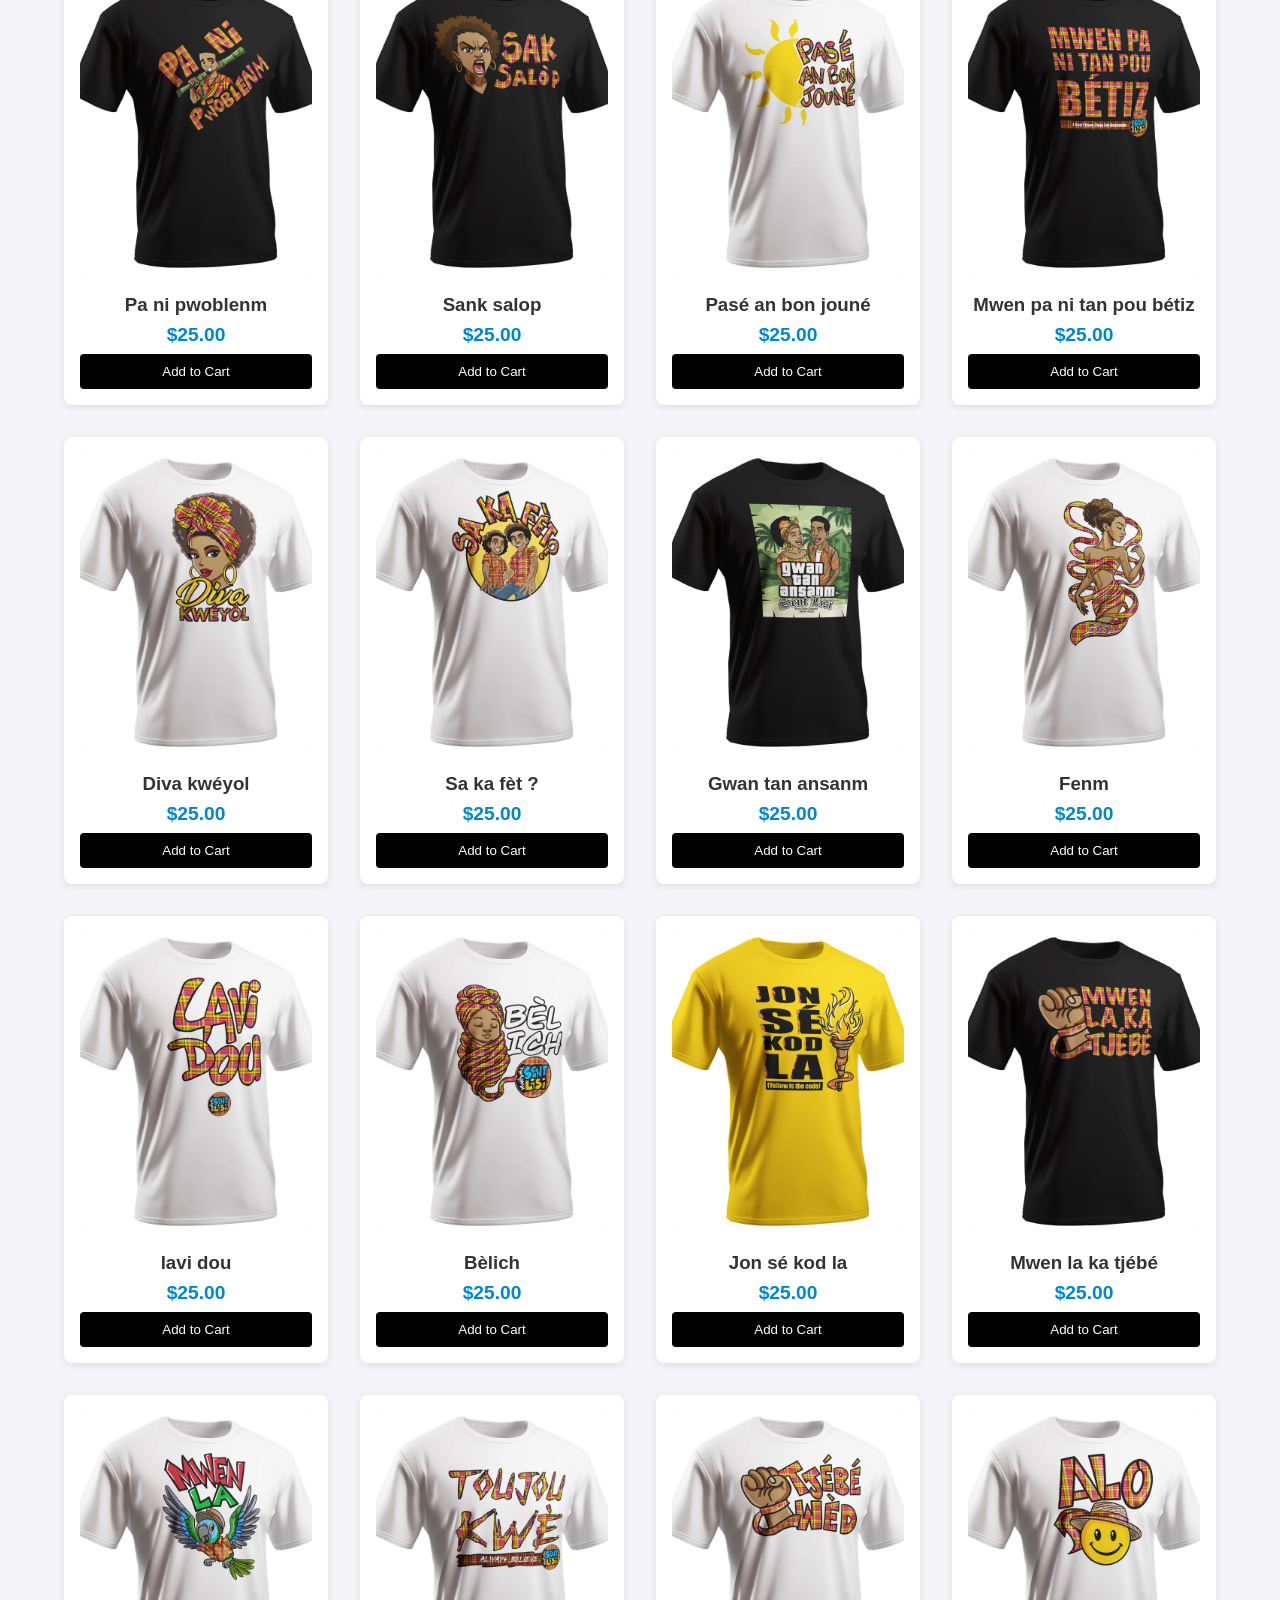
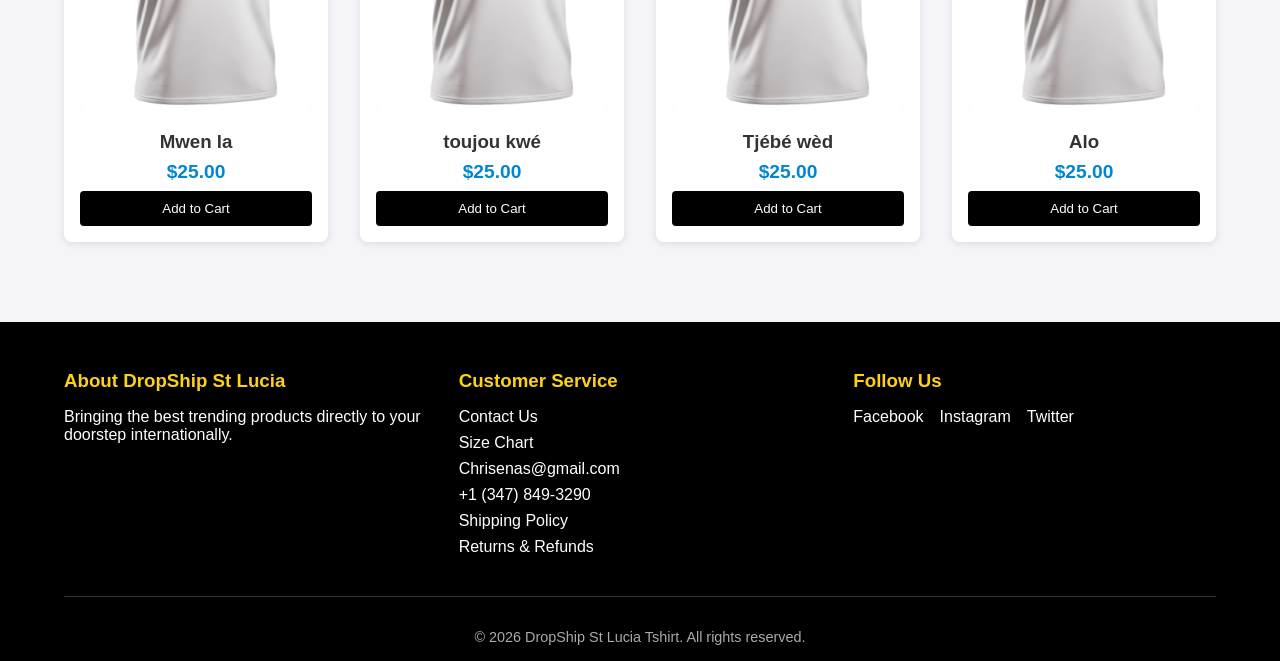
==== commit f3d04197: "Add files via upload" ====
--- a/index.html
+++ b/index.html
@@ -15,11 +15,17 @@
     <script>
       window.dataLayer = window.dataLayer || [];
       function gtag(){dataLayer.push(arguments);}
+      gtag('consent', 'default', {
+        'ad_storage': 'denied',
+        'ad_user_data': 'denied',
+        'ad_personalization': 'denied',
+        'analytics_storage': 'denied'
+      });
       gtag('js', new Date());
 
       gtag('config', 'G-V4SRDSTHVH');
     </script>
-    <title>DropShip St lucia Tshirt | Trending Products</title>
+    <title>Chris Tees</title>
     <link rel="stylesheet" href="style.css">
 </head>
 <body>
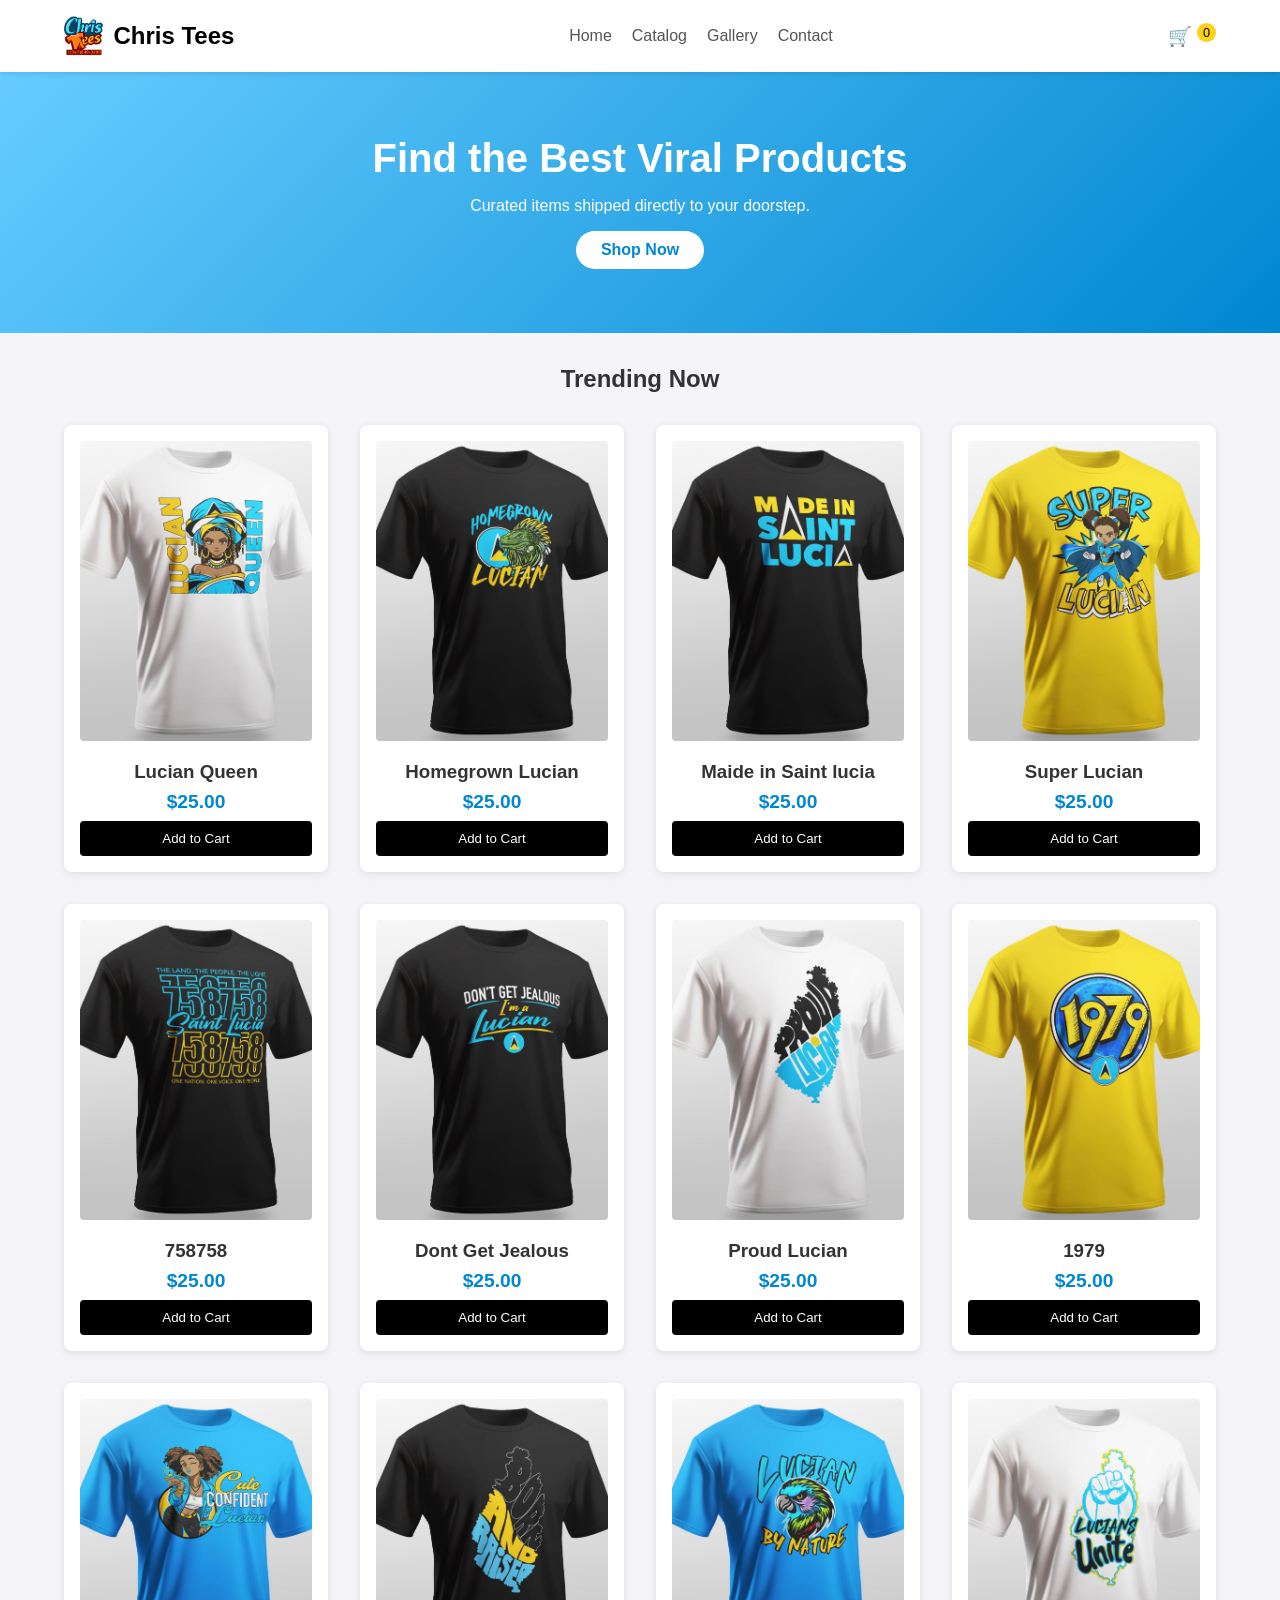
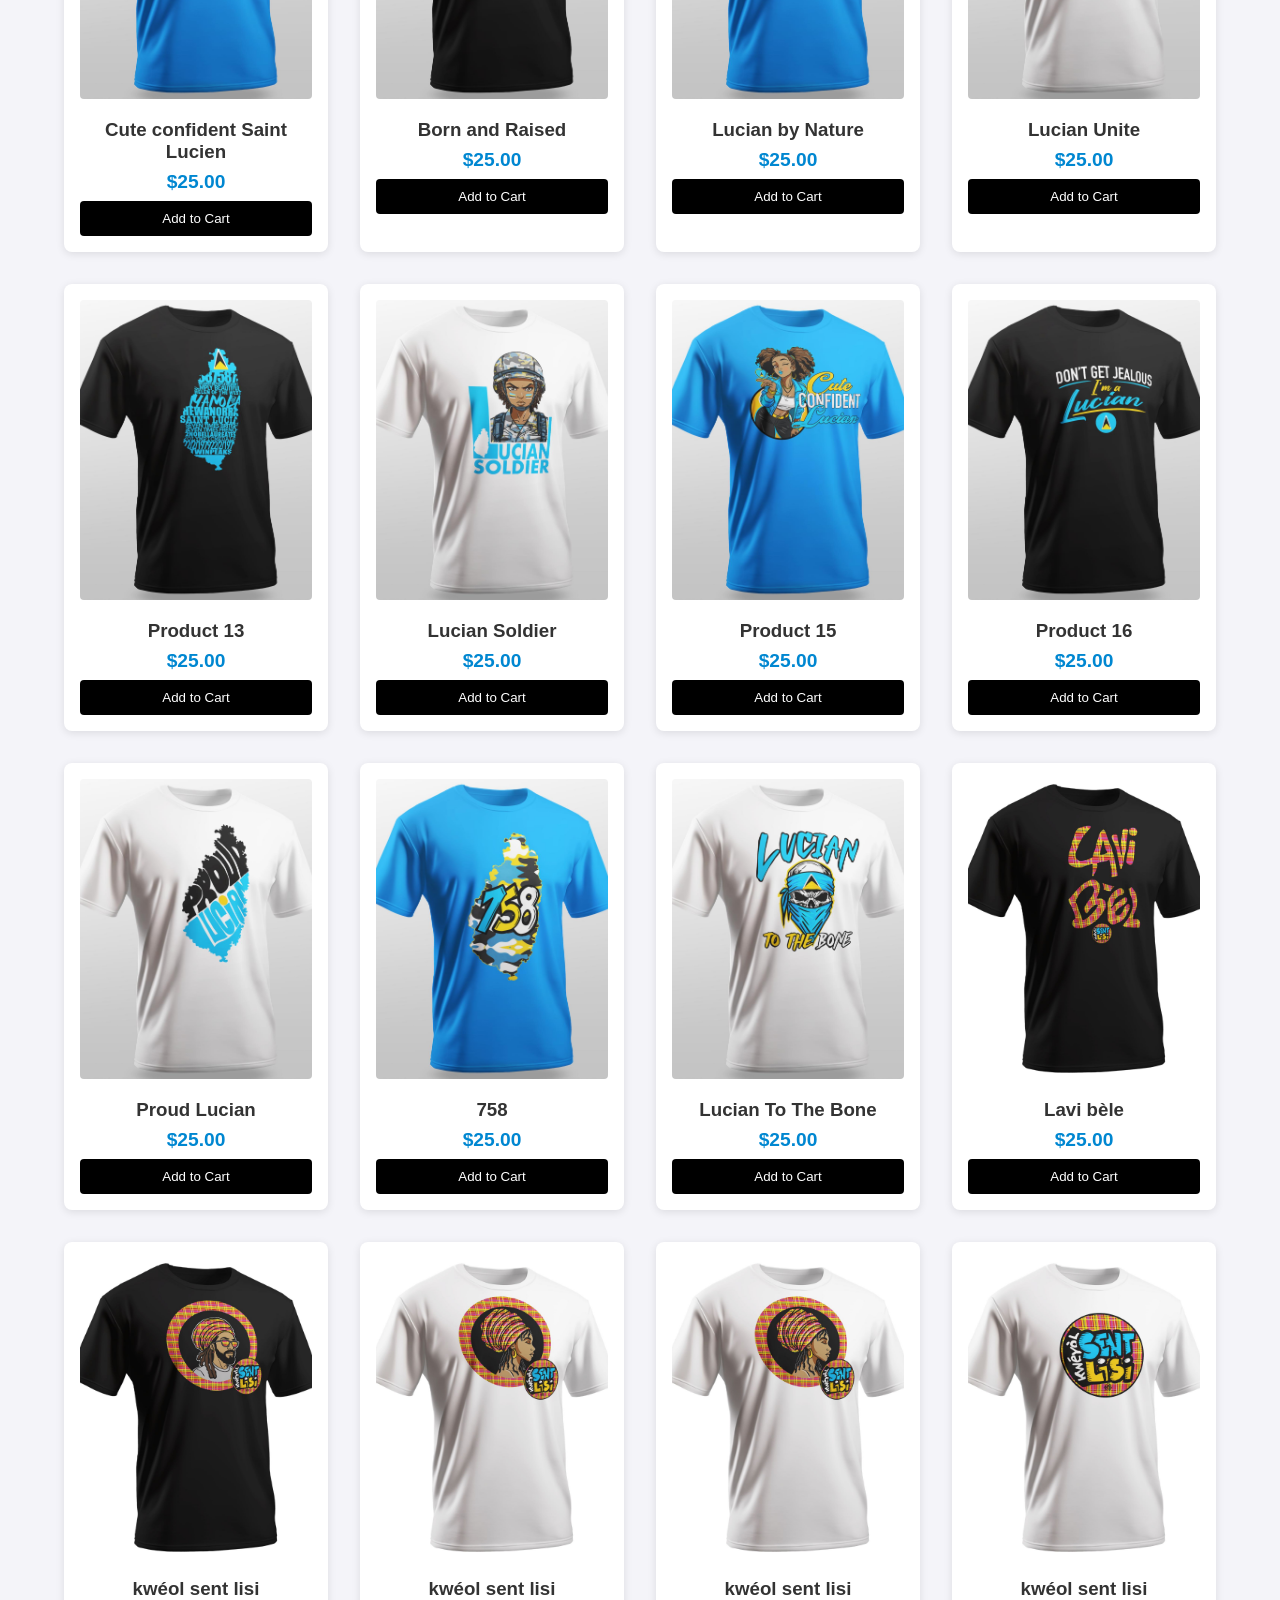
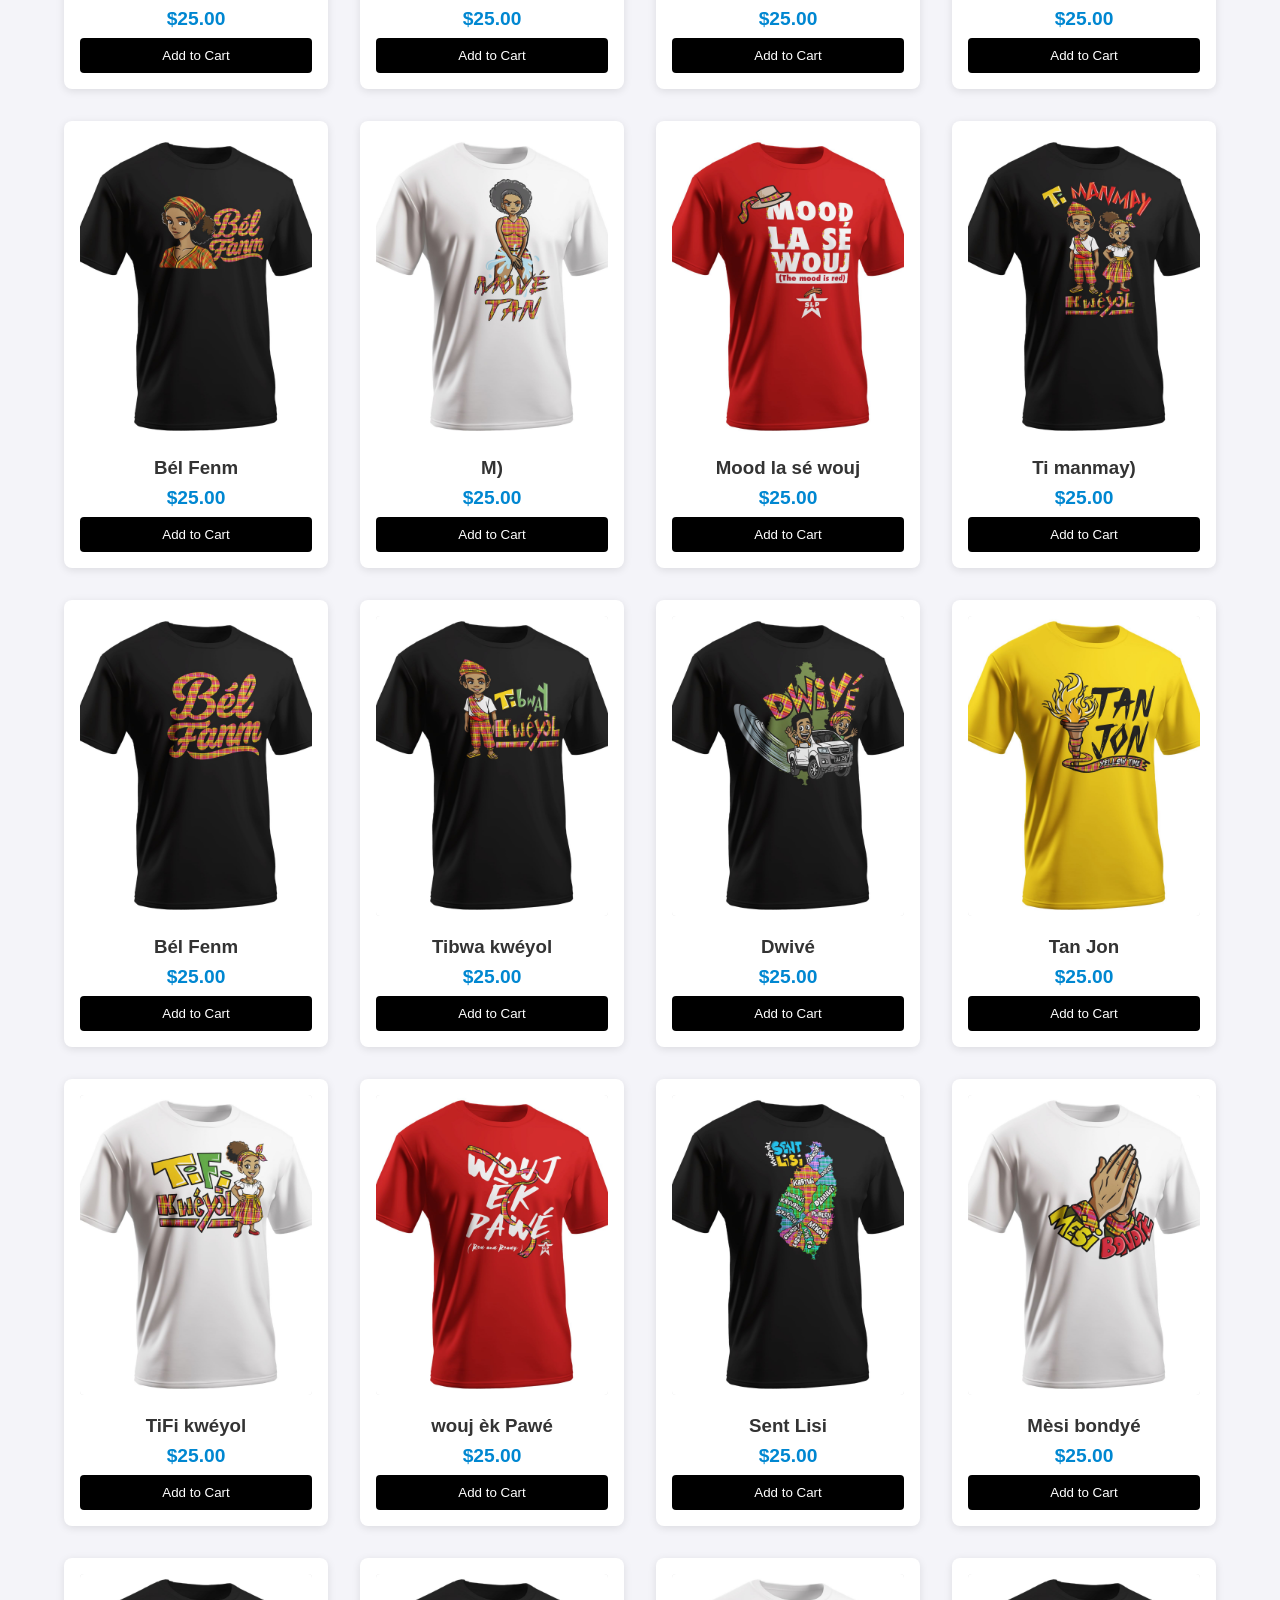
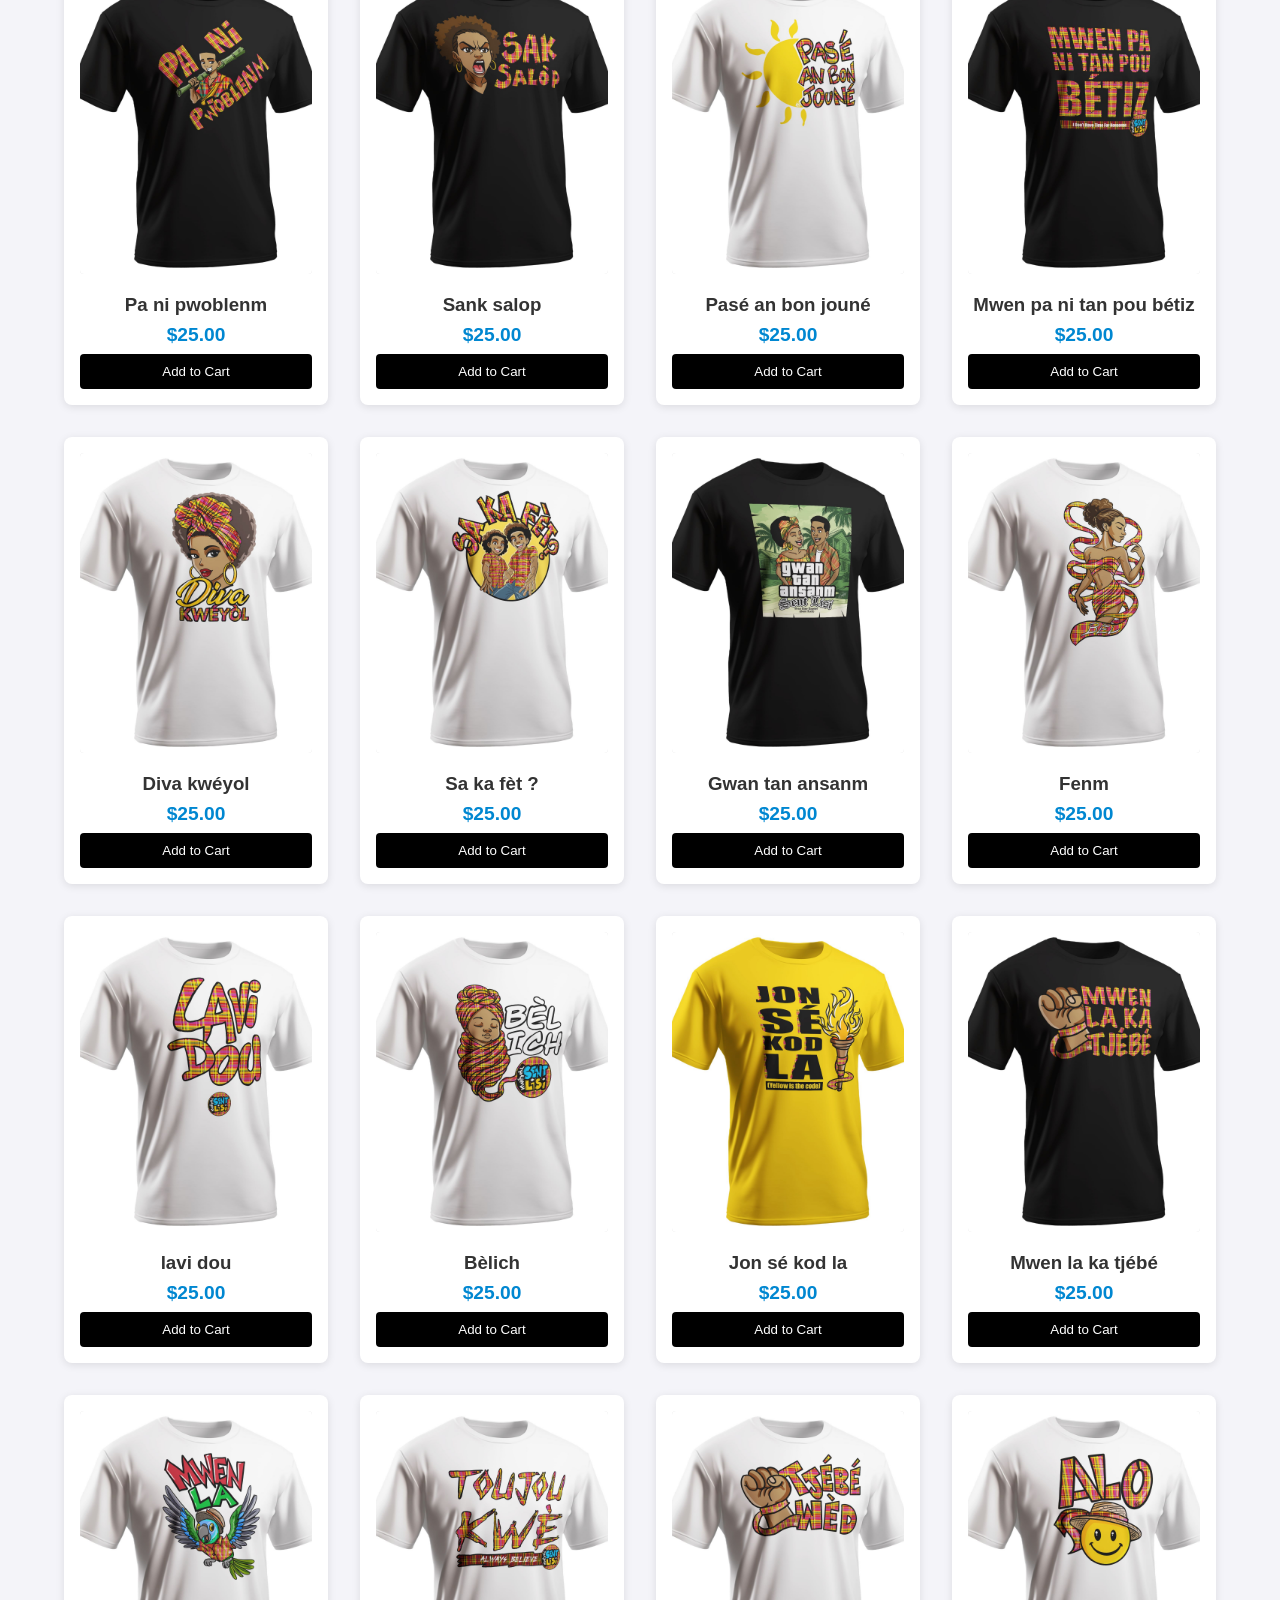
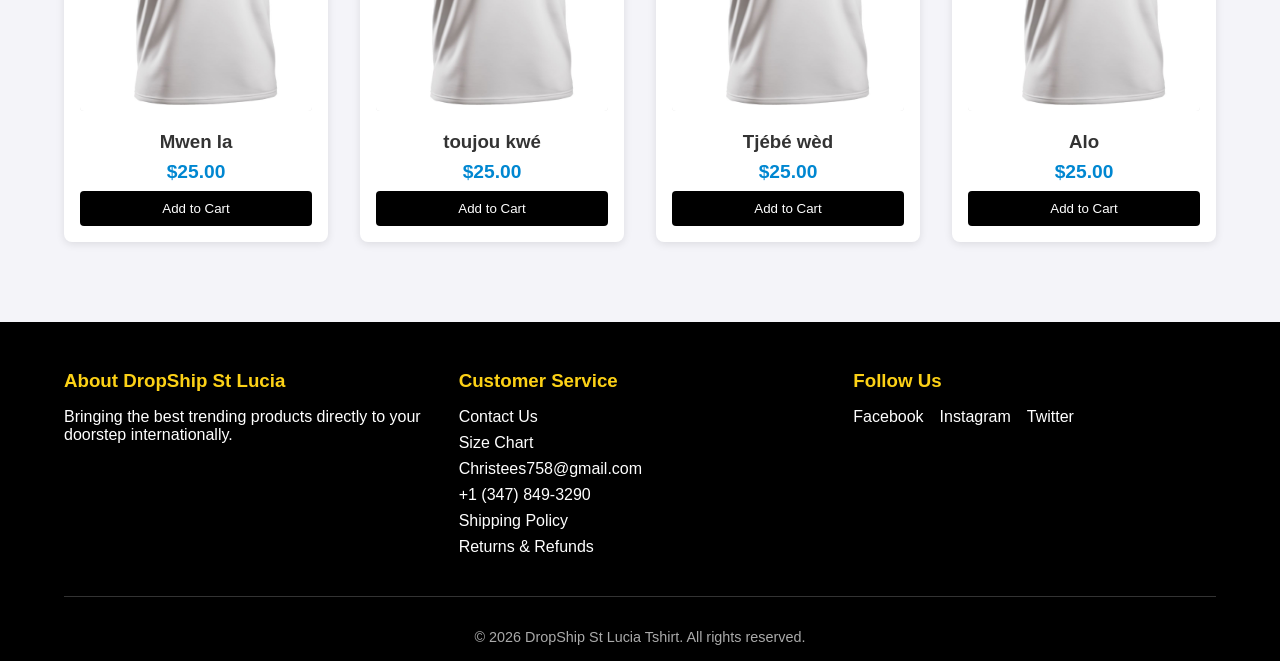
==== commit fae9cf0c: "Add files via upload" ====
--- a/index.html
+++ b/index.html
@@ -554,7 +554,7 @@
                 <ul>
                     <li><a href="contact.html">Contact Us</a></li>
                     <li><a href="size-chart.html">Size Chart</a></li>
-                    <li><a href="mailto:Chrisenas@gmail.com">Chrisenas@gmail.com</a></li>
+                    <li><a href="mailto:Christees758@gmail.com">Christees758@gmail.com</a></li>
                     <li><a href="tel:+13478493290">+1 (347) 849-3290</a></li>
                     <li><a href="#">Shipping Policy</a></li>
                     <li><a href="#">Returns & Refunds</a></li>
